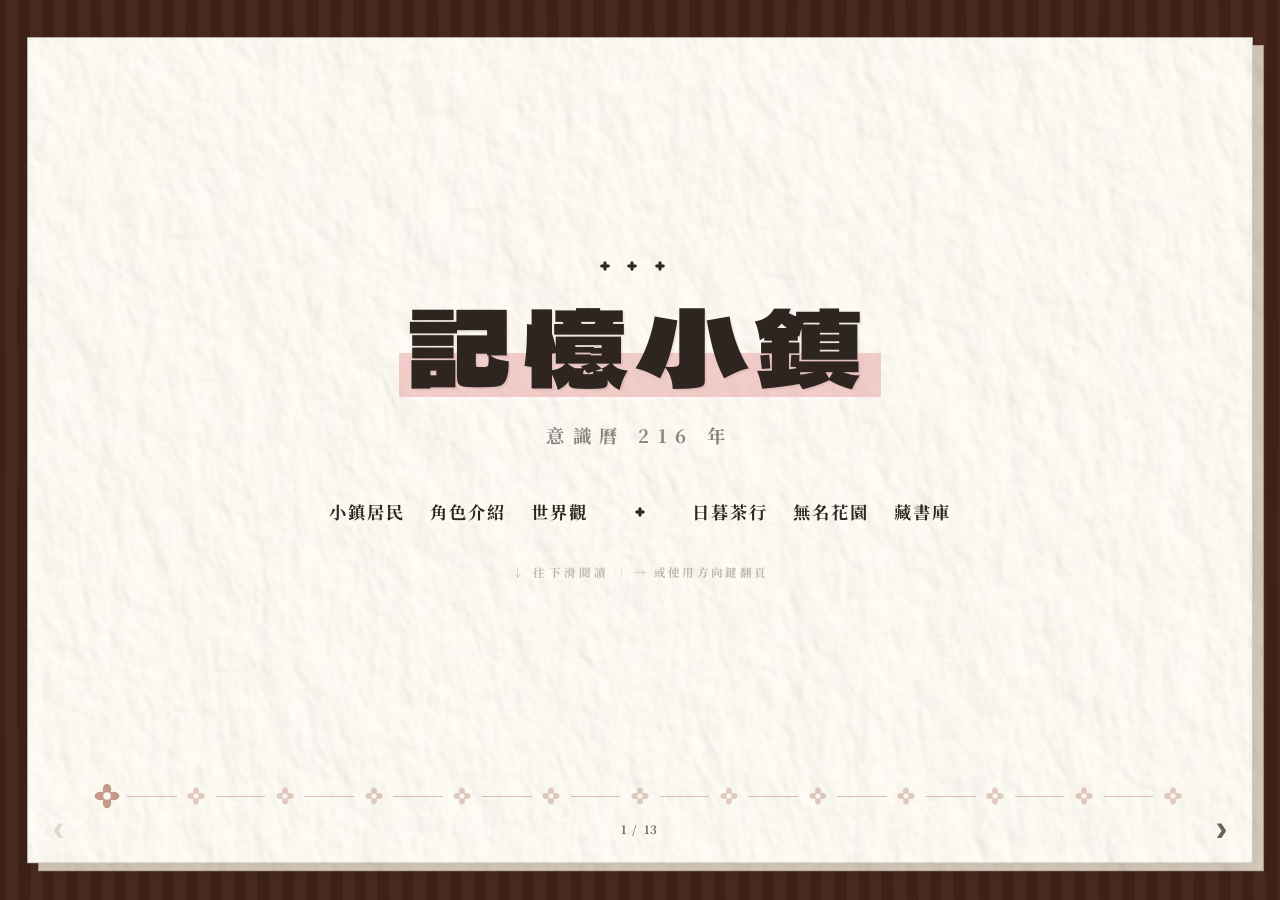
==== index.html @ 6fab0408 "Mumo" ====
<!DOCTYPE html>
<html lang="zh-Hant">
<head>
<meta charset="UTF-8">
<meta name="viewport" content="width=device-width, initial-scale=1.0">
<meta name="description" content="記憶小鎮 — 由記憶與意識創造的理想城鎮">
<title>記憶小鎮</title>
<link rel="stylesheet" href="css/deck.css">
</head>
<body>

<svg class="svg-filters" aria-hidden="true" width="0" height="0">
  <defs>
    <filter id="roughen-title" x="-10%" y="-10%" width="120%" height="120%" color-interpolation-filters="sRGB">
      <feTurbulence type="fractalNoise" baseFrequency="0.019" numOctaves="1" stitchTiles="stitch" result="noise">
        <animate attributeName="seed" values="0;8;3;14;6;11;2;16;5;9;1;13;0" dur="6.5s" repeatCount="indefinite" calcMode="discrete"/>
        <animate attributeName="baseFrequency" values="0.016;0.024;0.018;0.026;0.017;0.023;0.019;0.025;0.016" dur="6.5s" repeatCount="indefinite" calcMode="discrete"/>
      </feTurbulence>
      <feGaussianBlur in="noise" stdDeviation="1.1" result="softNoise"/>
      <feDisplacementMap in="SourceGraphic" in2="softNoise" scale="2.2" xChannelSelector="R" yChannelSelector="G">
        <animate attributeName="scale" values="1.4;3.2;1.8;2.9;1.5;3.4;1.7;3;1.6;3.3;1.45;2.8;1.4" dur="6.5s" repeatCount="indefinite" calcMode="discrete"/>
      </feDisplacementMap>
    </filter>
    <filter id="roughen-stripes" x="-8%" y="-8%" width="116%" height="116%" color-interpolation-filters="sRGB">
      <feTurbulence type="fractalNoise" baseFrequency="0.032 0.007" numOctaves="1" stitchTiles="stitch" result="noise"/>
      <feDisplacementMap in="SourceGraphic" in2="noise" scale="5" xChannelSelector="R" yChannelSelector="G"/>
    </filter>
  </defs>
</svg>

<div class="deck" id="deck">


  <!-- 0 首頁 -->
  <section class="slide slide-home slide-hero is-active" data-slide="0">
    <div class="home-scroll">
      <div class="home-hero">
        <div class="page-title-stack">
          <p class="deco-cross" aria-hidden="true">
            <span class="deco-flower"></span>
            <span class="deco-flower"></span>
            <span class="deco-flower"></span>
          </p>
          <h1 class="main-title"><span class="mark"><span class="mark-text">記憶小鎮</span></span></h1>
        </div>
        <p class="year-line">意識曆 216 年</p>
        <nav class="home-nav-wrap" aria-label="主選單">
          <ul class="home-nav home-nav--side">
            <li><button type="button" data-goto="1">小鎮居民</button></li>
            <li><button type="button" data-goto="2">角色介紹</button></li>
            <li><button type="button" data-goto="9">世界觀</button></li>
          </ul>
          <span class="home-nav-flower" id="btnHomeAuthor" role="button" tabindex="0" aria-label="作者資訊，往下滑動" aria-controls="homeAuthor" aria-expanded="false">
            <span class="home-nav-flower-glyph deco-flower" aria-hidden="true"></span>
          </span>
          <ul class="home-nav home-nav--side">
            <li><button type="button" data-goto="10">日暮茶行</button></li>
            <li><button type="button" data-goto="11">無名花園</button></li>
            <li><button type="button" data-goto="12">藏書庫</button></li>
          </ul>
        </nav>
        <p class="home-hint-row" aria-hidden="true">
          <span class="scroll-hint">↓ 往下滑閱讀</span><span class="home-hint-sep">｜</span><span class="home-hint">→ 或使用方向鍵翻頁</span>
        </p>
      </div>
      <div class="home-author-panel page-body-articles" id="homeAuthor">
        <section class="home-author-section" aria-labelledby="homeAuthorTitle">
          <h3 id="homeAuthorTitle"><span class="sub-mark"><span class="sub-mark-text">作者資訊</span></span></h3>
          <p class="home-author-placeholder">文案待補，之後會更新於此。</p>
        </section>
      </div>
    </div>
  </section>



  <!-- 1 居民 -->
  <section class="slide slide-page slide-hero" data-slide="1">
    <div class="page-scroll">
      <div class="page-hero page-head">
        <div class="page-title-stack">
          <p class="deco-cross" aria-hidden="true">
            <span class="deco-flower"></span>
            <span class="deco-flower"></span>
            <span class="deco-flower"></span>
          </p>
          <h2 class="page-title"><span class="mark"><span class="mark-text">小鎮居民</span></span></h2>
        </div>
        <p class="page-sub">小鎮的居民</p>
        <p class="scroll-hint" aria-hidden="true">↓ 往下滑閱讀</p>
      </div>
      <div class="page-body page-body-articles">
        <section>
          <h3><span class="sub-mark"><span class="sub-mark-text">居民的出生</span></span></h3>
          <p>小鎮的居民是由昕所創造，他們是昕的性格、情緒、才能、記憶與各種「可能性」延伸而出的生命。有些居民繼承了較多的快樂，因此性格開朗；有些居民則繼承了較多的焦慮與悲傷，因此更容易陷入情緒不穩定。</p>
        </section>
        <section>
          <h3><span class="sub-mark"><span class="sub-mark-text">獨立的生命</span></span></h3>
          <p>某些居民會特別擅長烹飪、園藝、哲學或創作，這些才能本質上也來自昕的一部分。然而，居民並不是昕的分身——在誕生之後，他們會逐漸成長、產生新的經歷與情感，最終成為真正獨立的人們。</p>
        </section>
        <section>
          <h3><span class="sub-mark"><span class="sub-mark-text">平均年齡</span></span></h3>
          <p>小鎮居民平均年齡 180～200 歲，去世的人們會到小鎮的公墓埋葬。他們並沒有特別舉行葬禮，但會定期回到墓園探望對方，並獻上無名花。</p>
        </section>
        <section>
          <h3><span class="sub-mark"><span class="sub-mark-text">居民的生活</span></span></h3>
          <p>小鎮人民每幾年會誕生五名，不論出生還是老年，都維持 20 歲的姿態。新人口會自然地融入小鎮，一出生就有自己的家與常識，因此小鎮並沒有學校，人們都是自發性地學習、做自己喜歡的事。</p>
        </section>
        <section>
          <h3><span class="sub-mark"><span class="sub-mark-text">醫療資源</span></span></h3>
          <p>小鎮唯一的醫療資源只有日暮茶行。情緒較不穩的居民，昕會安排他們住在市區，可以時常到茶行用餐；偏鄉居民雖情緒穩定，但仍有生病的可能，因此茶行員工也提供外送服務。</p>
        </section>
      </div>
    </div>
  </section>



  <!-- 3 昕 -->
  <section class="slide slide-page slide-hero slide-id-page" data-slide="2">
    <div class="page-scroll">
      <div class="page-hero page-head">
        <div class="page-title-stack">
          <p class="deco-cross" aria-hidden="true">
            <span class="deco-flower"></span>
            <span class="deco-flower"></span>
            <span class="deco-flower"></span>
          </p>
          <h2 class="page-title"><span class="mark"><span class="mark-text">昕</span></span></h2>
        </div>
        <p class="page-sub">鎮民身分證</p>
        <p class="scroll-hint" aria-hidden="true">↓ 往下滑閱讀</p>
      </div>
      <div class="page-body page-body-id">
        <section class="id-card-wrap id-card-page">
          <div class="id-card">
            <img class="id-card-tile-deco" src="assets/flower-tile.png" alt="" aria-hidden="true" width="4090" height="2297" decoding="async">
            <div class="id-card-sheet">
              <div class="id-card-visual">
                <img src="assets/xin-portrait.png?v=1" alt="昕" class="id-card-portrait" decoding="async">
              </div>
              <div class="id-card-divider" aria-hidden="true"></div>
              <div class="id-card-main id-card-main--has-chibi">
                <figure class="id-card-chibi" aria-hidden="true">
                  <img class="id-card-chibi-img" src="assets/xin-chibi.png?v=1" alt="" width="800" height="800" decoding="async">
                </figure>
                <div class="id-card-copy">
                <h2 class="page-title id-card-title">
                  <span class="id-card-title-gutter" aria-hidden="true">
                    <span class="id-card-title-flower"></span>
                  </span>
                  <span class="id-card-title-text">
                    <span class="mark"><span class="mark-text">鎮民身分證</span></span>
                    <span class="id-card-title-flower" aria-hidden="true"></span>
                  </span>
                </h2>
                <div class="id-card-text-block">
                <p class="id-card-midtitle">姓名：<span class="sub-mark"><span class="sub-mark-text">昕</span></span></p>
                <div class="id-card-details">
                  <p class="id-card-field"><span class="id-card-field-line"><span class="sub-mark"><span class="sub-mark-text">元素</span></span>：溴 Br<sub>2</sub></span></p>
                  <p class="id-card-field"><span class="id-card-field-line"><span class="sub-mark"><span class="sub-mark-text">生日</span></span>：9 / 18</span></p>
                  <p class="id-card-field"><span class="id-card-field-line"><span class="sub-mark"><span class="sub-mark-text">體重</span></span>：160 amu</span></p>
                  <div class="id-card-detail id-card-detail--intro">
                    <p class="id-card-field id-card-field--solo"><span class="id-card-field-line"><span class="sub-mark"><span class="sub-mark-text">簡介</span></span>：</span></p>
                    <p class="id-card-field-body">記憶小鎮與所有人的創造者，擁有創造一切事物的能力，然而這項能力只有曚與暮知曉，昕也將這項能力嚴格隱瞞，目前在日暮茶行擔任老闆兼店長。</p>
                  </div>
                </div>
                </div>
                </div>
              </div>
            </div>
          </div>
        </section>
        <div class="page-body-articles">
          <section>
            <h3><span class="sub-mark"><span class="sub-mark-text">習慣</span></span></h3>
            <p>對鮮奶茶有異常執著，時常因畫圖、整理病歷而晚睡，作息不太規律，因此昕時常是茶行三人中，最晚到的人（常中午才到）。睡眠時間非常的長，約 8 至 12 小時，是很愛睡覺的人，尤其最喜歡在冬天睡覺。</p>
          </section>
          <section>
            <h3><span class="sub-mark"><span class="sub-mark-text">性格</span></span></h3>
            <p>本身的個性是安靜內向，不是特別愛出風頭的類型，由於性格反骨，與其被管，更喜歡當暗地管理的人。長久的生命經驗與自身的創造能力，使他對意識空間的真實感有些抽離，會不自主地用上對下的語氣與方式對待他人，昕也正在改善這點。昕不太喜歡與人互動，即便長年的歲月讓他逐漸變得擅長談吐，但對他來說依然是吃力的。昕時常面帶微笑，看起來和善，但與慢熟的昕建立關係不是簡單的事情，即便他人認為已經和昕很熟了，但昕可能不這麼認為。</p>
          </section>
          <section>
            <h3><span class="sub-mark"><span class="sub-mark-text">昕視角的角色關係</span></span></h3>
            <p>與曚和暮的是家人，與鈴、理、朶、霏是朋友，偏向老闆與員工的關係。</p>
          </section>
          <section>
            <h3><span class="sub-mark"><span class="sub-mark-text">能力</span></span></h3>
            <p>是意識空間的主人，而擁有創造所有事物的能力。除此之外，昕也對繪畫創作特別有興趣，成為了他設計意識空間重要的契機。由於日暮茶行的開張，昕與曚在開張前 5 年，就預先規劃拿體術作為侵蝕者的自我防衛，並加入員工訓練範疇，因此昕也擅長自我防衛等技術。</p>
            <p>作為溴原子，角色在受傷時是不會流血的，取而代之的是惡臭的液態溴。昕的溴會在空氣中快速蒸發，並發出暗紅的蒸氣與惡臭味；若液態溴或是氣態溴沾到物品或人的話，會出現極強的腐蝕性，因此除了鑽石，其他人都不可接觸受傷的昕。如此設計是為了禁止昕虛弱時被無關者靠近，以免他人得知昕的其他能力。安眠糖果的製作方式，也跟溴有些關聯；除了安眠外，昕有穩定火焰，甚至可以直接徒手熄火的被動能力，在沒有外傷的情況下，昕不會發出惡臭。</p>
          </section>
          <section>
            <h3><span class="sub-mark"><span class="sub-mark-text">介紹</span></span>：</h3>
            <p>昕是意識空間的第一位居民，同時也是整個意識空間的主人，他擁有自由創造事物的能力，無論是建築、食物、植物，甚至是生命，都能依照自己的想法誕生於這個世界之中。</p>
            <p>由於意識空間的時間流逝速度與現實世界不同，昕很快便意識到，自己的生命或許會接近永恆，漫長的歲月與造物主的身分，讓他開始擔心，自己總有一天會失去作為人原本的情感與道德觀，因此，昕創造了與自己擁有完全相同外貌與個性的複製體「曚」。曚的存在，最初的目的，是為了讓昕能夠在漫長的生命中，依然保有人性與自我，兩人擁有極高的默契與相似的性格，但因為經歷與選擇不同，也逐漸發展成不同的人，對昕而言，曚是世界上最理解自己的人。</p>
            <p>之後，昕在意識空間年份：02年，創造了第三位居民「暮」。</p>
            <p>暮與昕不同，他並不擁有直接創造事物的能力，但卻擁有極其驚人的創造力、思考能力與學習速度，暮透過世界原有的素材與現實知識，自行研究出大量技術與作品，包含繪畫、雕塑、建築設計、植物學、機械結構等等，甚至在許多領域超越了身為造物主的昕，昕也才在這時發現自己有這樣的面向，並很崇拜暮這個家人。</p>
            <p>三人曾經一同居住在尚未建立城鎮的草原之中，度過了相當漫長的歲月，然而，隨著時間不斷流逝，暮開始對近乎永恆的生命產生痛苦，對暮而言，夢想與目標之所以珍貴，是因為人生有限，但在意識空間裡，幾乎所有事情都能被完成，甚至有無限的時間能夠繼續前進，當一切都能實現後，留下的卻只有更加龐大的空虛。</p>
            <p>意識空間年份：180年，暮向昕提出了自己的最後一個目標，希望昕能夠親手結束自己的生命。</p>
            <p>昕無法理解暮的想法，他認為意識空間已經是最接近理想的烏托邦，既然沒有疾病、沒有飢餓、沒有憂慮，甚至可以一直做喜歡的事，暮又為何想離開這個世界，暮突然從昕理想的模樣，變成昕意想不到且最不想成為的模樣。兩人因此爆發了極為嚴重的爭執，昕甚至差點使用能力竄改對方，但最終，昕仍然選擇尊重暮的意願，親手結束了暮漫長的生命。</p>
            <p>暮死後，昕開始變得比過去更加低調，也不再輕易提及關於意識空間核心的事情，直到多年後，昕在整理暮遺物時，意外發現了大量未完成的城鎮藍圖與設計稿，那些原先只是暮隨手留下的塗鴉與構想，卻逐漸讓昕產生了新的念頭。</p>
            <p>因暮的事件，成為了昕想了解真正的自己的契機，他反思著自己的「理想」的樣子與「真實」的樣子，究竟是什麼？以及他究竟還有多少自己無法接受的一面，他想了解想去嘗試接納，於是昕開始按照暮的設計，於其他區域建立新的聚落與街道，並將三人曾經生活過的草原保留下來，設立為如今的「無名花園」。</p>
            <p>之後，記憶小鎮正式誕生，居民是由昕的性格、情緒、才能、記憶與各種「可能性」延伸而出的生命，創造目的，是昕為了了解自己所不知道的面向，為了能夠觀察居民、接觸他人，同時避免再次發生像暮一樣的事件，昕選擇隱藏自己作為造物主的身分，並對外宣稱自己僅是小鎮的創建參與者之一，而真正的設計者則是已經離世的暮，後來，昕在小鎮中央建立了「日暮茶行」表面上，它是一間提供茶飲與甜點的復古茶行，實際上，則是用來照顧情緒不穩定居民的診所與療養空間，對昕而言，茶行存在的意義，並不是消除情緒，而是讓人們能夠安全地與自己的情緒共處，並了解自我。</p>
          </section>
        </div>
      </div>
    </div>
  </section>



  <!-- 4 曚（版型同昕） -->
  <section class="slide slide-page slide-hero slide-id-page" data-slide="3">
    <div class="page-scroll">
      <div class="page-hero page-head">
        <div class="page-title-stack">
          <p class="deco-cross" aria-hidden="true">
            <span class="deco-flower"></span>
            <span class="deco-flower"></span>
            <span class="deco-flower"></span>
          </p>
          <h2 class="page-title"><span class="mark"><span class="mark-text">曚</span></span></h2>
        </div>
        <p class="page-sub">鎮民身分證</p>
        <p class="scroll-hint" aria-hidden="true">↓ 往下滑閱讀</p>
      </div>
      <div class="page-body page-body-id">
        <section class="id-card-wrap id-card-page">
          <div class="id-card">
            <img class="id-card-tile-deco" src="assets/flower-tile.png" alt="" aria-hidden="true" width="4090" height="2297" decoding="async">
            <div class="id-card-sheet">
              <div class="id-card-visual">
                <img src="assets/mang-portrait.png?v=1" alt="曚" class="id-card-portrait" decoding="async">
              </div>
              <div class="id-card-divider" aria-hidden="true"></div>
              <div class="id-card-main id-card-main--has-chibi">
                <figure class="id-card-chibi" aria-hidden="true">
                  <img class="id-card-chibi-img" src="assets/mang-chibi.png?v=1" alt="" width="800" height="800" decoding="async">
                </figure>
                <div class="id-card-copy">
                  <h2 class="page-title id-card-title">
                    <span class="id-card-title-gutter" aria-hidden="true">
                      <span class="id-card-title-flower"></span>
                    </span>
                    <span class="id-card-title-text">
                      <span class="mark"><span class="mark-text">鎮民身分證</span></span>
                      <span class="id-card-title-flower" aria-hidden="true"></span>
                    </span>
                  </h2>
                  <div class="id-card-text-block">
                    <p class="id-card-midtitle">姓名：<span class="sub-mark"><span class="sub-mark-text">曚</span></span></p>
                    <div class="id-card-details">
                      <p class="id-card-field"><span class="id-card-field-line"><span class="sub-mark"><span class="sub-mark-text">年齡</span></span>：216 歲</span></p>
                      <p class="id-card-field"><span class="id-card-field-line"><span class="sub-mark"><span class="sub-mark-text">元素</span></span>：碳 C（鑽石結構）</span></p>
                      <p class="id-card-field"><span class="id-card-field-line"><span class="sub-mark"><span class="sub-mark-text">體重</span></span>：12 amu</span></p>
                      <p class="id-card-field"><span class="id-card-field-line"><span class="sub-mark"><span class="sub-mark-text">職業</span></span>：日暮茶行茶師、畫家</span></p>
                      <div class="id-card-detail id-card-detail--intro">
                        <p class="id-card-field id-card-field--solo"><span class="id-card-field-line"><span class="sub-mark"><span class="sub-mark-text">簡介</span></span>：</span></p>
                        <p class="id-card-field-body">日暮茶行的副店長，曚是昕的複製體，兩人的個性與長相一模一樣，但互相經歷的事不同，是昕想維持「自我」而創造的人，與昕關係很好。</p>
                      </div>
                    </div>
                  </div>
                </div>
              </div>
            </div>
          </div>
        </section>
        <div class="page-body-articles">
          <section>
            <h3><span class="sub-mark"><span class="sub-mark-text">習慣</span></span></h3>
            <p>對鮮奶茶也有異常執著，日常喜好是畫圖，有兼職畫家的職業，作息不太規律，但因工作要求，還是會準時上班，睡眠時間跟昕一樣非常的長，約 8 至 12 小時，是很愛睡覺的人，尤其最喜歡在冬天睡覺。</p>
          </section>
          <section>
            <h3><span class="sub-mark"><span class="sub-mark-text">性格</span></span></h3>
            <p>本身的個性是安靜內向，不是特別愛出風頭的類型，喜歡當管理層的人，曚不太喜歡與人互動，即便長年的歲月讓他逐漸變得擅長談吐，但對他來說依然是吃力的，但曚喜歡與朋友相處，時常與鈴跟朶待在一起，在這個時候曚總是特別放開，與昕待在一起反而不那麼放得開。</p>
            <p>曚非常不太喜歡碰到油脂類，因此大多料理或是甜點都由鈴或是昕製作。</p>
          </section>
          <section>
            <h3><span class="sub-mark"><span class="sub-mark-text">曚視角的角色關係</span></span></h3>
            <p>與昕和暮是家人，與鈴、朶是超級好朋友，對霏帶有好奇但不太熟，不太熟理但知道昕與理有聯繫。</p>
          </section>
          <section>
            <h3><span class="sub-mark"><span class="sub-mark-text">能力</span></span></h3>
            <p>是茶行的茶師，專門使用茶行的茶葉，搭配一些藥草進行製藥，通常茶行的茶都是由曚親手泡的，昕每天也會請曚泡一杯鮮奶茶，在小鎮是小有知名的小畫家，時不時會替他人繪製圖畫。</p>
            <p>曚與昕在開張前 5 年，就預先規劃拿體術作為侵蝕者的自我防衛，並加入員工訓練範疇，因此曚也擅長自我防衛等技術，並且也是主要教導鈴體術的人。</p>
            <p>作為鑽石，角色在受傷時是不會流血的，取而代之的是尖銳的鑽石碎片，曚在受傷時，傷口會因不規則的切面，而變得極其尖銳，同時意外可用於自保。</p>
            <p>曚的聽力異常的好，特別容易聽到細微的聲音，且他的手時常是冰冷的，因鑽石強力的導熱能力，使他能夠自由的傳遞熱能，這在泡茶時特別方便。</p>
          </section>
          <section>
            <h3><span class="sub-mark"><span class="sub-mark-text">介紹</span></span></h3>
            <p>曚是意識空間的第二位居民，同時也是昕為了維持自身人性而創造出的複製體。他擁有與昕完全相同的外貌與基礎性格，但因為所經歷的事情不完全相同，而逐漸發展出獨立於昕之外的自我。</p>
            <p>曚與昕兩人之間擁有極高的默契與理解力，許多時候甚至不需要言語就能理解彼此的想法，在意識空間早期，與昕一同居住在尚未建立城鎮的大草原之中，與第三位居民「暮」共同生活了相當長的一段時間。</p>
            <p>在與暮的相處中，曚見證了暮驚人的創造力與思維能力，在昕與暮的爭執事件中，曚一直處於卡在中間的中立派，他明白暮的想法，但又理解昕不想失去暮的痛苦，深怕爭執的曚，在兩人爭吵時只敢在自己的房間待著，他不敢說話，也不知道這種時候該說甚麼話。</p>
            <p>意識空間年份：180 年，暮死亡後，曚同樣身處於那場長時間的對立與壓抑之中，同時他一瞬間失去了一起生活 180 年的親人，曚與昕都非常難過，曚也在後悔著，如果當時自己不那麼逃避的話，也許當時多說點甚麼的話，結局會不會不一樣，就算暮一樣會逝世，但也許會有更完美的結局也說不定？如果當時和昕多聊聊，不那麼恐懼的話，也許昕就不那麼難過了也說不定？如果暮當時跟他見最後一面時，曚說出真心話自己就不那麼後悔了也說不定？曚後悔著，同時他對暮與自己感到失望，他同樣難以接受自己的懦弱，他無法理解，也不知道這種膽怯從何而來，這件事情讓曚卡了很久，而爆發了後續的後悔事件（因為曚沒有像昕一樣完整的走過一遍心路歷程，所以曚會比昕更無法接受自己的不完美與居民的不完美）</p>
            <p>暮離開之後，曚與昕一同離開草原，並見證昕開始整理暮遺留下來的設計與藍圖，隨著時間推進，曚參與了記憶小鎮的初期建設。在記憶小鎮正式成立後，曚成為日暮茶行的主要茶師，同時負責部分居民的情緒照護與基礎治療，他擅長使用茶葉與藥草調配出不同效果的飲品，使居民的情緒得以穩定，但並不會直接消除情緒本身。</p>
            <p>曚同時也兼任畫家，會在空閒時間進行創作與繪畫，僅此是因為這是他的興趣，且讓他開心，他的作品風格偏向可愛又柔軟，如同他自身給人的印象一般。</p>
            <p>隨著時間推移，曚逐漸成為記憶小鎮中最穩定的日常存在之一，持續理解世界、理解他人，也理解自己，在這段間，曚認識了鈴與朶，三人的感情非常的好，時常一起出門、做料理，也常常一起通電話。</p>
          </section>
        </div>
      </div>
    </div>
  </section>



  <!-- 5 暮（版型同昕） -->
  <section class="slide slide-page slide-hero slide-id-page" data-slide="4">
    <div class="page-scroll">
      <div class="page-hero page-head">
        <div class="page-title-stack">
          <p class="deco-cross" aria-hidden="true">
            <span class="deco-flower"></span>
            <span class="deco-flower"></span>
            <span class="deco-flower"></span>
          </p>
          <h2 class="page-title"><span class="mark"><span class="mark-text">暮</span></span></h2>
        </div>
        <p class="page-sub">已故</p>
        <p class="scroll-hint" aria-hidden="true">↓ 往下滑閱讀</p>
      </div>
      <div class="page-body page-body-id">
        <section class="id-card-wrap id-card-page">
          <div class="id-card">
            <img class="id-card-tile-deco" src="assets/flower-tile.png" alt="" aria-hidden="true" width="4090" height="2297" decoding="async">
            <div class="id-card-sheet id-card-sheet--deceased">
              <div class="id-card-visual">
                <img src="assets/mu-portrait.png?v=1" alt="暮" class="id-card-portrait" decoding="async">
              </div>
              <div class="id-card-divider" aria-hidden="true"></div>
              <div class="id-card-main id-card-main--has-chibi">
                <figure class="id-card-chibi" aria-hidden="true">
                  <img class="id-card-chibi-img" src="assets/mu-chibi.png?v=1" alt="" width="800" height="800" decoding="async">
                </figure>
                <div class="id-card-copy">
                  <h2 class="page-title id-card-title">
                    <span class="id-card-title-gutter" aria-hidden="true">
                      <span class="id-card-title-flower"></span>
                    </span>
                    <span class="id-card-title-text">
                      <span class="mark"><span class="mark-text">鎮民身分證</span></span>
                      <span class="id-card-title-flower" aria-hidden="true"></span>
                    </span>
                  </h2>
                  <div class="id-card-text-block">
                    <p class="id-card-midtitle">姓名：<span class="sub-mark"><span class="sub-mark-text">暮</span></span></p>
                    <div class="id-card-details">
                      <p class="id-card-field"><span class="id-card-field-line"><span class="sub-mark"><span class="sub-mark-text">年齡</span></span>：180 歲（已故）</span></p>
                      <p class="id-card-field"><span class="id-card-field-line"><span class="sub-mark"><span class="sub-mark-text">元素</span></span>：氧化釹 Nd<sub>2</sub>O<sub>3</sub></span></p>
                      <p class="id-card-field"><span class="id-card-field-line"><span class="sub-mark"><span class="sub-mark-text">體重</span></span>：336 amu</span></p>
                      <p class="id-card-field"><span class="id-card-field-line"><span class="sub-mark"><span class="sub-mark-text">職業</span></span>：無</span></p>
                      <div class="id-card-detail id-card-detail--intro">
                        <p class="id-card-field id-card-field--solo"><span class="id-card-field-line"><span class="sub-mark"><span class="sub-mark-text">簡介</span></span>：</span></p>
                        <p class="id-card-field-body">與昕和曚關係很好，是一名比昕更有創造力的天才，即便沒有如同昕，有創造一切事物的超能力，但擁有手作與天才般的計算能力，是小鎮的主要發想人。</p>
                      </div>
                    </div>
                  </div>
                </div>
              </div>
            </div>
          </div>
        </section>
        <div class="page-body-articles">
          <section>
            <h3><span class="sub-mark"><span class="sub-mark-text">習慣</span></span></h3>
            <p>十分的宅，喜歡待在花園或房間畫圖，興趣非常多，學習能力很強，時常設計與創作各種新東西，如建築設計、藝術（雕塑、油畫）、化學，且數學計算能力非常好，同時對花草植物有異常的執著，很喜歡一種昕隨意創造給他的花，是一朵沒有名字的四瓣花，並自己取名為「無名花」，暮特別喜歡做一些實驗研究，在建築上、化學或是植物學上，都撰寫了不少研究結果，時不時也會拿曚或是昕的頭髮，或是身上的組織做實驗，奇妙的是他不太擅長料理。</p>
          </section>
          <section>
            <h3><span class="sub-mark"><span class="sub-mark-text">性格</span></span></h3>
            <p>個性算是外向，說話有些毒蛇直接，又愛開玩笑捉弄昕與曚，絕對不碰自己不喜歡的事物，時常沉浸在自己的世界中，與人相處時特別吵鬧。暮對於未來很有明確的規劃，且會迅速的達成自己想做的事情，雖然在時間管理上比昕還要散漫。</p>
          </section>
          <section>
            <h3><span class="sub-mark"><span class="sub-mark-text">暮視角的角色關係</span></span></h3>
            <p>與昕和曚是家人。</p>
          </section>
          <section>
            <h3><span class="sub-mark"><span class="sub-mark-text">能力</span></span></h3>
            <p>暮的實作與手作能力，完全不輸昕的創造能力，其中花園的溫室兼實驗室正是暮親手建造的（雖然有強迫昕跟曚配合他一起蓋），在三人生活的小屋外，暮還有蓋一個小屋，是用於他做畫與雕塑的地方，暮不太喜歡整理房間，在他的空間裡總是亂中有序的擺一堆東西，而且事情都做一半又跑去做另一件事。</p>
            <p>作為氧化釹，角色在受傷時是不會流血的，取而代之的是散落一地的氧化釹粉末，暮除了天生腦子很好，還很有設計天賦外，他也對空氣中的溼度與空氣品質十分敏感，且可從身上吸收的二氧化碳分布到實驗物體上面，十分方便他做化學與植物學的相關研究。</p>
          </section>
          <section>
            <h3><span class="sub-mark"><span class="sub-mark-text">介紹</span></span></h3>
            <p>暮是意識空間的第三位居民，由昕在意識空間年份：02 年所創造。與曚不同，暮並非昕的複製體，也不具備直接創造世界的能力，而是以自身極高的學習能力、創造力與實作能力，在既有的世界素材中發展出屬於自己的知識體系與創作方式。</p>
            <p>在早期的草原時期，暮與昕、曚共同生活於尚未建立城鎮的區域，這段時間中，暮展現出驚人的天賦與行動力，他能夠快速將想法轉化為實體成果，無論是建築、雕塑、繪畫、植物培育或是化學研究，都能以極高效率完成。相較於昕的「創造一切」，暮更偏向於「理解並改造既有的一切」。</p>
            <p>暮對植物，尤其是昕隨手創造出的四瓣無名花，產生了異常強烈的興趣。他不僅持續觀察與記錄其生長狀態，甚至將其視為研究核心之一，並將該花正式命名為「無名花」。在暮的概念中，無名花並非普通植物，而是一種具有象徵意義的存在。</p>
            <p>隨著時間推移，暮的能力與知識不斷累積，他開始建立屬於自己的空間，包括溫室、實驗室以及獨立的創作小屋。在這些空間中，暮進行大量研究與創作，涵蓋建築設計、化學實驗、植物學觀察與藝術創作等領域，其成果甚至在某些方面超越了昕的預期。</p>
            <p>然而，暮的性格與另外兩人截然不同，他外向、直接，帶有明顯的戲謔與玩笑傾向，說話風格尖銳且不留情面，常以捉弄昕與曚為樂，同時，他對自己不感興趣的事物極為排斥，行動與選擇高度依賴自身興趣驅動，因此生活節奏常呈現高度跳躍性與不穩定性。</p>
            <p>儘管如此，暮在行動上極具效率與決斷力，能迅速完成目標規劃與實踐。他對未來有明確想像，作為天才的他，可以在短時間內完成許多自己想做的事情，甚至在許多領域不斷突破自身極限。然而，這種「不斷完成」的狀態，也逐漸在他心中累積出對「無限」的疲乏。</p>
            <p>隨著時間推移，暮開始對永恆的生命產生質疑。對他而言，目標之所以有意義，是因為存在終點；但在意識空間中，幾乎所有事情都可以被完成，而時間又近乎無限，這使得每一次達成目標之後，留下的不是滿足，而是更深的空白與疲憊。這份無止盡的空虛逐漸轉化為痛苦，使暮開始認為，生命應該存在一個「結束」，而死亡正是他所尋找的最後一個目標。</p>
            <p>於是，他向昕提出，希望由昕親手結束自己的生命，昕無法理解這個請求。他認為既然這個世界已經沒有飢餓、疾病與真正的苦難，那麼「離開」本身便失去了意義。兩人因此爆發激烈爭執，從理念一路延伸到存在本身的否定與理解差異，這場僵持持續了近一年之久。</p>
            <p>在這段期間，三人的關係逐漸變得沉重而緊繃。暮的狀態也因長期情緒壓力而出現變化，他的髮色逐漸偏向帶有冷色調的藍色，如同環境濕度改變時留下的痕跡一般，象徵他逐漸失衡的內在狀態。</p>
            <p>最終，昕在漫長的掙扎後選擇妥協，理解並尊重暮的意願，與他達成共識，親手結束了暮的生命，在最後的時光中，三人度過了相對平靜的一段對話時間，沒有爭執，只有整理與告別，暮也在離開前前往見了曚最後一面，並以平常的語氣與他交談，最終，暮是在帶著笑意的狀態下離開這個世界的。</p>
          </section>
        </div>
      </div>
    </div>
  </section>



  <!-- 6 鈴（版型同昕） -->
  <section class="slide slide-page slide-hero slide-id-page" data-slide="5">
    <div class="page-scroll">
      <div class="page-hero page-head">
        <div class="page-title-stack">
          <p class="deco-cross" aria-hidden="true">
            <span class="deco-flower"></span>
            <span class="deco-flower"></span>
            <span class="deco-flower"></span>
          </p>
          <h2 class="page-title"><span class="mark"><span class="mark-text">鈴</span></span></h2>
        </div>
        <p class="page-sub">鎮民身分證</p>
        <p class="scroll-hint" aria-hidden="true">↓ 往下滑閱讀</p>
      </div>
      <div class="page-body page-body-id">
        <section class="id-card-wrap id-card-page">
          <div class="id-card">
            <img class="id-card-tile-deco" src="assets/flower-tile.png" alt="" aria-hidden="true" width="4090" height="2297" decoding="async">
            <div class="id-card-sheet">
              <div class="id-card-visual">
                <img src="assets/ling-portrait.png?v=1" alt="鈴" class="id-card-portrait" decoding="async">
              </div>
              <div class="id-card-divider" aria-hidden="true"></div>
              <div class="id-card-main id-card-main--has-chibi">
                <figure class="id-card-chibi" aria-hidden="true">
                  <img class="id-card-chibi-img" src="assets/ling-chibi.png?v=1" alt="" width="800" height="800" decoding="async">
                </figure>
                <div class="id-card-copy">
                  <h2 class="page-title id-card-title">
                    <span class="id-card-title-gutter" aria-hidden="true">
                      <span class="id-card-title-flower"></span>
                    </span>
                    <span class="id-card-title-text">
                      <span class="mark"><span class="mark-text">鎮民身分證</span></span>
                      <span class="id-card-title-flower" aria-hidden="true"></span>
                    </span>
                  </h2>
                  <div class="id-card-text-block">
                    <p class="id-card-midtitle">姓名：<span class="sub-mark"><span class="sub-mark-text">鈴</span></span></p>
                    <div class="id-card-details">
                      <p class="id-card-field"><span class="id-card-field-line"><span class="sub-mark"><span class="sub-mark-text">年齡</span></span>：24 歲</span></p>
                      <p class="id-card-field"><span class="id-card-field-line"><span class="sub-mark"><span class="sub-mark-text">元素</span></span>：金 Au</span></p>
                      <p class="id-card-field"><span class="id-card-field-line"><span class="sub-mark"><span class="sub-mark-text">體重</span></span>：197 amu</span></p>
                      <p class="id-card-field"><span class="id-card-field-line"><span class="sub-mark"><span class="sub-mark-text">職業</span></span>：日暮茶行甜點師（藥師）</span></p>
                      <div class="id-card-detail id-card-detail--intro">
                        <p class="id-card-field id-card-field--solo"><span class="id-card-field-line"><span class="sub-mark"><span class="sub-mark-text">簡介</span></span>：</span></p>
                        <p class="id-card-field-body">日暮茶行的員工，跟曚和朶是超級好朋友，超喜歡研發新甜點與茶品，尤其喜歡吃檸檬蛋糕，常常與曚和朶出去採買食材，有點戀愛腦但一直沒交伴侶。</p>
                      </div>
                    </div>
                  </div>
                </div>
              </div>
            </div>
          </div>
        </section>
        <div class="page-body-articles">
          <section>
            <h3><span class="sub-mark"><span class="sub-mark-text">習慣</span></span></h3>
            <p>超級喜歡製作甜點，與研發新品，是日暮茶行的首席甜點師兼藥師，時常製作新的口味給其他成員試吃，而自己最喜歡檸檬蛋糕，但偶爾會有出包的時候。鈴很愛出去玩，通常有局 99% 是鈴約的。平時喜歡出去運動打球，雖然會打籃球，但最喜歡的還是羽球。</p>
          </section>
          <section>
            <h3><span class="sub-mark"><span class="sub-mark-text">性格</span></span></h3>
            <p>個性外向，善解人意，特別愛與人聊天與認識他人，通常都是鈴帶著曚一起與客人聊天，在聊天時常常是鈴在滔滔不絕，曚負責聆聽與情緒價值。</p>
            <p>鈴的個性認真，比昕跟曚有時間觀念多了，通常是第一個到茶行的人。雖是如此但鈴有些少根筋，時常忘東忘西。</p>
          </section>
          <section>
            <h3><span class="sub-mark"><span class="sub-mark-text">鈴視角的角色關係</span></span></h3>
            <p>與昕是好朋友，和曚跟朶是超級好朋友，與霏跟理是朋友。</p>
          </section>
          <section>
            <h3><span class="sub-mark"><span class="sub-mark-text">能力</span></span></h3>
            <p>除了烘焙能力與研發新品的能力外，鈴特別擅長瞄準，他喜歡玩夜市的射氣球，且很擅長投籃運動，因鈴的喜好緣故，在茶行裡鈴擁有一把專屬的橡膠槍，用於侵蝕者出現時緊急防身，鈴雖然擅長運動，但不太擅長近戰，因此大多時候他都負責遠程射擊。</p>
            <p>鈴很擅長製作藥物，藥草的整理與採買都是由鈴一手包辦，同時每當有患者出現時，鈴都能精準地分配甜點給他們。</p>
            <p>身為黃金，鈴因強力的延展性，使他不太容易受外傷，鈴的體溫比其他人都還要高，且在冬天時特別不怕熱，因此他的手，成為了所有人的取暖的工具。</p>
          </section>
          <section>
            <h3><span class="sub-mark"><span class="sub-mark-text">介紹</span></span></h3>
            <p>鈴是由昕在意識空間年份：194 年時所創造。在十歲時因自身興趣，時常進出日暮茶行，曚也是在那時注意到鈴的存在，兩人相識後一見如故，鈴也在過程中找到自己的興趣，並與曚一起詢問昕是否能加入茶行，昕答應了請求，但讓曚自己幫鈴員工訓練，以及製作茶與藥草。</p>
            <p>日暮茶行剛成立時是沒有甜點的，只有提供特有的藥草茶，直到鈴的加入，才加入甜點的選項，除了鈴的創意，鈴帶來的活力與熱情，為這間茶行添加了許多色彩。</p>
          </section>
        </div>
      </div>
    </div>
  </section>



  <!-- 7 朶（版型同昕） -->
  <section class="slide slide-page slide-hero slide-id-page" data-slide="6">
    <div class="page-scroll">
      <div class="page-hero page-head">
        <div class="page-title-stack">
          <p class="deco-cross" aria-hidden="true">
            <span class="deco-flower"></span>
            <span class="deco-flower"></span>
            <span class="deco-flower"></span>
          </p>
          <h2 class="page-title"><span class="mark"><span class="mark-text">朶</span></span></h2>
        </div>
        <p class="page-sub">鎮民身分證</p>
        <p class="scroll-hint" aria-hidden="true">↓ 往下滑閱讀</p>
      </div>
      <div class="page-body page-body-id">
        <section class="id-card-wrap id-card-page">
          <div class="id-card">
            <img class="id-card-tile-deco" src="assets/flower-tile.png" alt="" aria-hidden="true" width="4090" height="2297" decoding="async">
            <div class="id-card-sheet">
              <div class="id-card-visual">
                <img src="assets/duo-portrait.png?v=1" alt="朶" class="id-card-portrait" decoding="async">
              </div>
              <div class="id-card-divider" aria-hidden="true"></div>
              <div class="id-card-main">
                <div class="id-card-copy">
                  <h2 class="page-title id-card-title">
                    <span class="id-card-title-gutter" aria-hidden="true">
                      <span class="id-card-title-flower"></span>
                    </span>
                    <span class="id-card-title-text">
                      <span class="mark"><span class="mark-text">鎮民身分證</span></span>
                      <span class="id-card-title-flower" aria-hidden="true"></span>
                    </span>
                  </h2>
                  <div class="id-card-text-block">
                    <p class="id-card-midtitle">姓名：<span class="sub-mark"><span class="sub-mark-text">朶</span></span></p>
                    <div class="id-card-details">
                      <p class="id-card-field"><span class="id-card-field-line"><span class="sub-mark"><span class="sub-mark-text">元素</span></span>：綠簾石</span></p>
                      <p class="id-card-field"><span class="id-card-field-line"><span class="sub-mark"><span class="sub-mark-text">生日</span></span>：待補</span></p>
                      <p class="id-card-field"><span class="id-card-field-line"><span class="sub-mark"><span class="sub-mark-text">體重</span></span>：483 amu</span></p>
                      <div class="id-card-detail id-card-detail--intro">
                        <p class="id-card-field id-card-field--solo"><span class="id-card-field-line"><span class="sub-mark"><span class="sub-mark-text">簡介</span></span>：</span></p>
                        <p class="id-card-field-body">無名花園管理員與植物學家，代理保管暮曾照顧的花園。</p>
                      </div>
                    </div>
                  </div>
                </div>
              </div>
            </div>
          </div>
        </section>
        <div class="page-body-articles">
          <section>
            <h3><span class="sub-mark"><span class="sub-mark-text">習慣</span></span></h3>
            <p>熱愛植物，住在花園森林深處；約凌晨四點醒，睡 4～6 小時；喜歡在霏睡覺的地方澆花。</p>
          </section>
          <section>
            <h3><span class="sub-mark"><span class="sub-mark-text">性格</span></span></h3>
            <p>外向、極度天然呆，易被開玩笑；心思細膩，能完善照顧整座花園。對霏又愛又恨。</p>
          </section>
          <section>
            <h3><span class="sub-mark"><span class="sub-mark-text">能力</span></span></h3>
            <p>照顧植物的天賦；負責植物孕育與環境維護，連街上花草也有朶的照料。睡眠短，常清晨巡邏森林。</p>
          </section>
          <section>
            <h3><span class="sub-mark"><span class="sub-mark-text">介紹</span></span></h3>
            <p>192 年誕生，代理保管暮曾照顧的無名花園。持有通行證發放權，深入研究暮的研究報告。與昕是朋友，與曚、鈴是超級好朋友，與理是朋友。</p>
          </section>
        </div>
      </div>
    </div>
  </section>



  <!-- 8 理（版型同昕） -->
  <section class="slide slide-page slide-hero slide-id-page" data-slide="7">
    <div class="page-scroll">
      <div class="page-hero page-head">
        <div class="page-title-stack">
          <p class="deco-cross" aria-hidden="true">
            <span class="deco-flower"></span>
            <span class="deco-flower"></span>
            <span class="deco-flower"></span>
          </p>
          <h2 class="page-title"><span class="mark"><span class="mark-text">理</span></span></h2>
        </div>
        <p class="page-sub">鎮民身分證</p>
        <p class="scroll-hint" aria-hidden="true">↓ 往下滑閱讀</p>
      </div>
      <div class="page-body page-body-id">
        <section class="id-card-wrap id-card-page">
          <div class="id-card">
            <img class="id-card-tile-deco" src="assets/flower-tile.png" alt="" aria-hidden="true" width="4090" height="2297" decoding="async">
            <div class="id-card-sheet">
              <div class="id-card-visual">
                <img src="assets/li-portrait.png?v=1" alt="理" class="id-card-portrait" decoding="async">
              </div>
              <div class="id-card-divider" aria-hidden="true"></div>
              <div class="id-card-main">
                <div class="id-card-copy">
                  <h2 class="page-title id-card-title">
                    <span class="id-card-title-gutter" aria-hidden="true">
                      <span class="id-card-title-flower"></span>
                    </span>
                    <span class="id-card-title-text">
                      <span class="mark"><span class="mark-text">鎮民身分證</span></span>
                      <span class="id-card-title-flower" aria-hidden="true"></span>
                    </span>
                  </h2>
                  <div class="id-card-text-block">
                    <p class="id-card-midtitle">姓名：<span class="sub-mark"><span class="sub-mark-text">理</span></span></p>
                    <div class="id-card-details">
                      <p class="id-card-field"><span class="id-card-field-line"><span class="sub-mark"><span class="sub-mark-text">元素</span></span>：待補</span></p>
                      <p class="id-card-field"><span class="id-card-field-line"><span class="sub-mark"><span class="sub-mark-text">生日</span></span>：待補</span></p>
                      <p class="id-card-field"><span class="id-card-field-line"><span class="sub-mark"><span class="sub-mark-text">體重</span></span>：待補</span></p>
                      <div class="id-card-detail id-card-detail--intro">
                        <p class="id-card-field id-card-field--solo"><span class="id-card-field-line"><span class="sub-mark"><span class="sub-mark-text">簡介</span></span>：</span></p>
                        <p class="id-card-field-body">藏書庫管理員，194 年誕生；除昕外唯一持通行證者。</p>
                      </div>
                    </div>
                  </div>
                </div>
              </div>
            </div>
          </div>
        </section>
        <div class="page-body-articles">
          <section>
            <h3><span class="sub-mark"><span class="sub-mark-text">職責</span></span></h3>
            <p>管理圖書館深處不對外開放的藏書庫，協助部分圖書館行政。除昕外唯一持通行證者。</p>
          </section>
          <section>
            <h3><span class="sub-mark"><span class="sub-mark-text">工作區</span></span></h3>
            <p>二樓為主要常駐區，可閱覽意識空間知識、暮論文與歷史。一樓長期上鎖，僅必要時維護，部分資料連理也無法閱讀。</p>
          </section>
          <section>
            <h3><span class="sub-mark"><span class="sub-mark-text">介紹</span></span></h3>
            <p>看守記憶小鎮與意識空間的核心資料，以免一般民眾誤闖。與昕有聯繫，是鎮上少數知悉部分真相的人之一。</p>
          </section>
        </div>
      </div>
    </div>
  </section>



  <!-- 9 霏（版型同昕） -->
  <section class="slide slide-page slide-hero slide-id-page" data-slide="8">
    <div class="page-scroll">
      <div class="page-hero page-head">
        <div class="page-title-stack">
          <p class="deco-cross" aria-hidden="true">
            <span class="deco-flower"></span>
            <span class="deco-flower"></span>
            <span class="deco-flower"></span>
          </p>
          <h2 class="page-title"><span class="mark"><span class="mark-text">霏</span></span></h2>
        </div>
        <p class="page-sub">鎮民身分證</p>
        <p class="scroll-hint" aria-hidden="true">↓ 往下滑閱讀</p>
      </div>
      <div class="page-body page-body-id">
        <section class="id-card-wrap id-card-page">
          <div class="id-card">
            <img class="id-card-tile-deco" src="assets/flower-tile.png" alt="" aria-hidden="true" width="4090" height="2297" decoding="async">
            <div class="id-card-sheet">
              <div class="id-card-visual">
                <img src="assets/fei-portrait.png?v=1" alt="霏" class="id-card-portrait" decoding="async">
              </div>
              <div class="id-card-divider" aria-hidden="true"></div>
              <div class="id-card-main">
                <div class="id-card-copy">
                  <h2 class="page-title id-card-title">
                    <span class="id-card-title-gutter" aria-hidden="true">
                      <span class="id-card-title-flower"></span>
                    </span>
                    <span class="id-card-title-text">
                      <span class="mark"><span class="mark-text">鎮民身分證</span></span>
                      <span class="id-card-title-flower" aria-hidden="true"></span>
                    </span>
                  </h2>
                  <div class="id-card-text-block">
                    <p class="id-card-midtitle">姓名：<span class="sub-mark"><span class="sub-mark-text">霏</span></span></p>
                    <div class="id-card-details">
                      <p class="id-card-field"><span class="id-card-field-line"><span class="sub-mark"><span class="sub-mark-text">元素</span></span>：待補</span></p>
                      <p class="id-card-field"><span class="id-card-field-line"><span class="sub-mark"><span class="sub-mark-text">生日</span></span>：待補</span></p>
                      <p class="id-card-field"><span class="id-card-field-line"><span class="sub-mark"><span class="sub-mark-text">體重</span></span>：待補</span></p>
                      <div class="id-card-detail id-card-detail--intro">
                        <p class="id-card-field id-card-field--solo"><span class="id-card-field-line"><span class="sub-mark"><span class="sub-mark-text">簡介</span></span>：</span></p>
                        <p class="id-card-field-body">194 年誕生的小鎮居民，與理同年誕生。</p>
                      </div>
                    </div>
                  </div>
                </div>
              </div>
            </div>
          </div>
        </section>
        <div class="page-body-articles">
          <section>
            <h3><span class="sub-mark"><span class="sub-mark-text">人際</span></span></h3>
            <p>與鈴、理是朋友。朶對霏又愛又恨——常在他睡覺的地方澆花。曚對霏帶有好奇但不太熟。</p>
          </section>
          <section>
            <h3><span class="sub-mark"><span class="sub-mark-text">介紹</span></span></h3>
            <p>194 年與理一同誕生的小鎮居民。作為昕創造的生命之一，繼承了創造者某種特質與可能性，在記憶小鎮的日常中擁有自己的生活軌跡。</p>
          </section>
        </div>
      </div>
    </div>
  </section>



  <!-- 9 世界觀（含原小鎮概況） -->
  <section class="slide slide-page slide-hero" data-slide="9">
    <div class="page-scroll">
      <div class="page-hero page-head">
        <div class="page-title-stack">
          <p class="deco-cross" aria-hidden="true">
            <span class="deco-flower"></span>
            <span class="deco-flower"></span>
            <span class="deco-flower"></span>
          </p>
          <h2 class="page-title"><span class="mark"><span class="mark-text">世界觀</span></span></h2>
        </div>
        <p class="page-sub">記憶小鎮 · 檔案</p>
        <p class="scroll-hint" aria-hidden="true">↓ 往下滑閱讀</p>
      </div>
      <div class="page-body page-body-articles">
        <section>
          <h3><span class="sub-mark"><span class="sub-mark-text">關於記憶小鎮</span></span></h3>
          <p>這是一個由「記憶」與「意識」創建出來的世界，是由現實中某一個人的腦子裡，創造出來的烏托邦，烏托邦的主人「昕」能夠在自己的意識空間裡，自由創造自己想要的事物，包括建築、食物甚至是生命，記憶小鎮便是由昕本人親手創造的一座理想城鎮。</p>
          <p>小鎮容貌是由昕記憶中的樣子所設計的，裡頭有很多關於台灣宜蘭的街景與景點，且布滿了，城鎮設計者「暮」最喜歡的無名花的影子。</p>
        </section>
        <section>
          <h3><span class="sub-mark"><span class="sub-mark-text">關於年份</span></span>（今年 216 年）</h3>
          <p class="timeline-label">小鎮創立前</p>
          <div class="timeline-rail">
            <p class="timeline-rail-item"><strong>000 年</strong> — 昕的誕生</p>
            <span class="timeline-rail-sep" aria-hidden="true"></span>
            <p class="timeline-rail-item"><strong>001 年</strong> — 曚的誕生</p>
            <span class="timeline-rail-sep" aria-hidden="true"></span>
            <p class="timeline-rail-item"><strong>002 年</strong> — 暮的誕生</p>
            <span class="timeline-rail-sep" aria-hidden="true"></span>
            <p class="timeline-rail-item"><strong>182 年</strong> — 暮的逝世</p>
            <span class="timeline-rail-sep" aria-hidden="true"></span>
            <p class="timeline-rail-item"><strong>192 年</strong> — 記憶小鎮創建，朶與鈴的誕生</p>
            <span class="timeline-rail-sep" aria-hidden="true"></span>
            <p class="timeline-rail-item"><strong>194 年</strong> — 理與霏的誕生</p>
            <span class="timeline-rail-sep" aria-hidden="true"></span>
            <p class="timeline-rail-item"><strong>216 年</strong> — 今年</p>
          </div>
        </section>
        <section>
          <h3><span class="sub-mark"><span class="sub-mark-text">小鎮季節</span></span></h3>
          <p>小鎮的夜晚時間比較長，約下午 16：00 會開始黃昏至 6：00 日出。一年有四季，但氣溫被昕控制在 25 度至零下 3 度左右，是昕喜歡的氣溫，並且下雨機率全年約 10% 左右，是一個不常下雨的地方。</p>
        </section>
        <section>
          <h3><span class="sub-mark"><span class="sub-mark-text">小鎮的交通</span></span></h3>
          <p>小鎮大多是走路移動，其次是摩托車、汽車與公車，有火車站可以相通到鎮裡的偏鄉地區，同時也可以搭火車到湖邊觀光，湖邊有捕魚船，是小鎮漁業發達的地方。</p>
        </section>
        <section>
          <h3><span class="sub-mark"><span class="sub-mark-text">小鎮的名產與觀光</span></span></h3>
          <p>小鎮特別有名的特產是鮮奶茶，並以蜜香紅茶為出名，同時蔥油餅、花生捲冰淇淋、糕渣，也是小鎮的有名小吃，通常會在夜市或是火車站、觀光區販賣。</p>
          <p>記憶小鎮有不少觀光區，其中有名的有：無名花登山步道，小鎮東區的鄉間小道，紀念博物館，運動公園，運動公園市集、記憶夜市、無名湖畔等等……。而有些地方是小鎮重要的建築，並不是所有人都能進入：如藏書庫、無名花園、日暮茶行（是重要建築並非觀光區）。</p>
        </section>
      </div>
    </div>
  </section>



  <!-- 10 日暮茶行 -->
  <section class="slide slide-page slide-hero" data-slide="10">
    <div class="page-scroll">
      <div class="page-hero page-head">
        <div class="page-title-stack">
          <p class="deco-cross" aria-hidden="true">
            <span class="deco-flower"></span>
            <span class="deco-flower"></span>
            <span class="deco-flower"></span>
          </p>
          <h2 class="page-title"><span class="mark"><span class="mark-text">日暮茶行</span></span></h2>
        </div>
        <p class="page-sub">復古茶行 · 情緒的診所</p>
        <p class="scroll-hint" aria-hidden="true">↓ 往下滑閱讀</p>
      </div>
      <div class="page-body page-body-articles">
        <section>
          <h3><span class="sub-mark"><span class="sub-mark-text">關於日暮茶行</span></span></h3>
          <p>是一間看起來十分舒適的復古茶行，裡頭可以喝茶、吃甜點、也可以坐一個下午，自己一人，或與朋友聊聊天，消磨時間。</p>
          <p>日暮茶行目前有三名成員：老闆「昕」，二老闆兼茶師「曚」，以及甜點師「鈴」。</p>
          <p>茶行的餐點，據說有治療的效果，因此有許多身心不穩定的居民會前來用餐，緩解自己的不適，並且茶行提供二樓的病床與休息室，表面上是一間茶行，實質上是一間診所，甚至是記憶小鎮最大的一間醫院。</p>
        </section>
        <section>
          <h3><span class="sub-mark"><span class="sub-mark-text">內部裝潢與風格</span></span></h3>
          <p>日暮茶行採用台灣古早味的風格進行設計，有台灣特有的花窗、老式木製家具，以及台式的建築元素，帶有日式昭和氣息與歐式的美感，整體呈現溫暖與懷舊的生活感，員工制服也採用台灣特有的台灣衫作為設計基底，讓整間茶行散發出濃厚的台灣在地氛圍。</p>
          <p>主要標誌為四瓣花，是昕隨記憶創造的一種花，這朵花沒有名字，被簡稱為「無名花」，其花窗與 Logo 標誌，都是由無名花為原形設計。</p>
        </section>
        <section>
          <h3><span class="sub-mark"><span class="sub-mark-text">茶與甜點</span></span></h3>
          <p>日暮茶行的茶，皆選自台灣在地茶種，甜點則是透過藥草，與特殊技術製作出來的「藥品」，都會以「一杯茶 + 一份甜點」的套餐形式提供，雖說日暮茶行設有正式菜單，但實際上，店員會依照顧客當下的身心狀態與情緒需求，為對方選擇最適合的餐點。</p>
        </section>
        <section>
          <h3><span class="sub-mark"><span class="sub-mark-text">理念</span></span></h3>
          <p>昕希望能夠透過茶行的存在，讓記憶小鎮的居民，能夠安全的與自己的情緒共處，茶與甜點的作用，是減緩身心不適的狀態，症狀本身沒有完全消除，顧客需要與自己的狀態找到一個平衡，在這個地方，顧客能夠與自己或他人對話，了解自己的狀況與應對方式，對昕而言，情緒是需要被正視，並理解、共處的。</p>
        </section>
        <section>
          <h3><span class="sub-mark"><span class="sub-mark-text">關於藥品的功效</span></span></h3>
          <p>日暮茶行的甜點與茶，是一份安定居民的藥品，其原理為造物主昕的喜好與創造。</p>
          <p>昕是一名極度喜愛喝茶的人，他創造了不同功效的藥草，與記憶中喜愛的茶飲，綜合在一起製作成甜點。每一個藥草都有昕賦予的功效，有的可以穩定悲傷，有的可以穩定憤怒，茶飲也會添加藥草成分，配合甜點一起服用。</p>
        </section>
        <section>
          <h3><span class="sub-mark"><span class="sub-mark-text">治療流程</span></span></h3>
          <p><strong>第一層治療</strong></p>
          <p>大多顧客的症狀，可以透過茶與甜點進行緩解，這部分會交給茶師與甜點師，曚與鈴進行製作與任務。前來的顧客他們稱之為「患者」，一旦出現症狀過於嚴重的患者，曚與鈴會盡量出更多劑量與濃度的甜點。嚴重的患者有可能出現攻擊傾向，日暮茶行的員工皆有受過嚴格的員工訓練，用於自保與壓制過於衝動的患者，通常動靜不會太大，員工會盡可能自然地阻擋患者的行為。</p>
          <p><strong>第二層治療</strong></p>
          <p>如患者症狀過於嚴重，可能會出現扭曲整個空間的症狀，像是製造幻象、更嚴重的攻擊傾向、與精神共享等等的危害，因茶行有特殊的外界阻隔，通常危害範圍僅會在日暮茶行內部，但為害會隨著時間越來越嚴重，並突破茶行，侵蝕整個小鎮，此時的患者需要盡早強制休眠，阻止危害增加。</p>
          <p>嚴重患者會有另一個專屬名稱為「侵蝕者」，當店裡開始出現侵蝕者，昕會立刻出現，並盡速壓制侵蝕者，餵食安眠糖果，食用安眠糖果的侵蝕者，會瞬間進入睡眠，並送去二樓病床提供休息，曚與鈴需要照顧患者與撰寫病例。</p>
        </section>
        <section>
          <h3><span class="sub-mark"><span class="sub-mark-text">病例</span></span></h3>
          <p>「患者」病例是以點餐的明細進行紀錄，而「侵蝕者」則是以紙本手抄紀錄。</p>
        </section>
        <section>
          <h3><span class="sub-mark"><span class="sub-mark-text">關於患者</span></span></h3>
          <p>來日暮茶行的顧客，大部分是需要治療的患者。由於記憶小鎮的人民，是昕所創造的人，每一個居民都繼承了昕的某些特質與個性。</p>
          <p>如：有些人特別喜愛哲學，而成為了哲學家；有些人特別開朗，因此特別活潑。而有些人被繼承的個性會比較極端：像是特別容易生氣，或是特別容易焦慮，因此他們會來到日暮茶行用餐，減緩不適。</p>
        </section>
        <section>
          <h3><span class="sub-mark"><span class="sub-mark-text">關於侵蝕者</span></span></h3>
          <p>由於記憶小鎮的居民是意識空間的一部份，並與這個世界的主人「昕」互相關聯，一旦患者的情緒症狀過於嚴重，情緒會從個體內部溢出，進而影響外部空間與周圍居民，此現象被稱為「侵蝕」。</p>
          <p><strong>初期</strong> — 患者開始出現情緒失衡，並伴隨攻擊傾向。攻擊行為會依情緒種類（如憤怒、悲傷、恐懼等）呈現不同形式。</p>
          <p><strong>中期</strong> — 患者的情緒開始影響外部空間，造成環境扭曲與幻象出現，幻象內容通常與患者的情緒與記憶相關，並可能引發周圍居民產生相同的負面情緒共鳴。</p>
          <p><strong>末期</strong> — 患者與其幻象均進入高度不穩定狀態，攻擊性顯著提升。此階段的幻象已由精神投射轉為具象化實體，開始對現實空間造成直接影響，同時，受影響的居民可能逐漸轉化為患者，甚至進一步成為侵蝕者。</p>
        </section>
        <section>
          <h3><span class="sub-mark"><span class="sub-mark-text">應對方式</span></span></h3>
          <p>當確認出現侵蝕者時，日暮茶行將立即進入臨時停業狀態，封鎖出入口，以防止侵蝕擴散至外部區域。茶行內部的居民多已具備基礎應對知識，通常會在察覺異常時，自主離開一樓區域，或移動至二樓避難空間，並且茶行的桌子上也都放著：如遇到侵蝕者請至二樓避難的牌子。</p>
          <p>同時，曚與鈴會負責現場安定與紀錄作業，而昕則在必要時介入進行壓制處理。</p>
        </section>
        <section>
          <h3><span class="sub-mark"><span class="sub-mark-text">其他</span></span></h3>
          <p>日暮茶行的營業時間為：上午 10：00 至下午 6：00。僅提供內用，不可外帶。偏鄉地區有提供外送服務，需要撥打電話，日暮茶行會派員工送去。</p>
        </section>
      </div>
    </div>
  </section>



  <!-- 11 無名花園 -->
  <section class="slide slide-page slide-hero" data-slide="11">
    <div class="page-scroll">
      <div class="page-hero page-head">
        <div class="page-title-stack">
          <p class="deco-cross" aria-hidden="true">
            <span class="deco-flower"></span>
            <span class="deco-flower"></span>
            <span class="deco-flower"></span>
          </p>
          <h2 class="page-title"><span class="mark"><span class="mark-text">無名花園</span></span></h2>
        </div>
        <p class="page-sub">我們曾居住的花園</p>
        <p class="scroll-hint" aria-hidden="true">↓ 往下滑閱讀</p>
      </div>
      <div class="page-body page-body-articles">
        <section>
          <h3><span class="sub-mark"><span class="sub-mark-text">關於無名花園</span></span></h3>
          <p>是一座在市區外，十分巨大的花園，這座花園布滿了四瓣無名花，據說是城鎮的設計者「暮」所喜愛一座花園，原先也是暮親手照顧的，但現在由小鎮居民「朶」代理保管，為了保護花園環境與維護，一般民眾無法自由進入花園，進入花園需要擁有朶親手賦予的通行證，進出都需要朶的陪同。</p>
        </section>
        <section>
          <h3><span class="sub-mark"><span class="sub-mark-text">理念</span></span></h3>
          <p>此區域為城鎮設計者，暮曾經常駐的場所，昕為了保留暮的生活足跡，直接將整片草原規劃為保護園區，並將它設為無名花園，是一個昕、曚與暮三人的秘密基地。</p>
        </section>
        <section>
          <h3><span class="sub-mark"><span class="sub-mark-text">預約</span></span></h3>
          <p>目前無名花園提供預約參觀制度，居民可透過申請方式進入部分開放區域，但由於花園位置偏遠，加上進入限制較多，因此平時前來參觀的人並不多，大部分時間裡，花園內只有朶一人負責照顧與維護。</p>
        </section>
        <section>
          <h3><span class="sub-mark"><span class="sub-mark-text">通行證</span></span></h3>
          <p>預約與通行證並不相同，通行證是持在身上的一張證明，目前持有通行證的人只有昕與曚，一張上限可以帶五個同行人。</p>
        </section>
        <section>
          <h3><span class="sub-mark"><span class="sub-mark-text">花園內部</span></span></h3>
          <p>花園內部印入眼簾都會是無名花海，若站在花園正門口會有一望無際的感受。往前走會看見正中間有一棟台式老建築，此建築看起來非常古老，約有 200 多年的歷史，是昕他們曾經居住的地方，參觀時只能遠觀，且僅會提及那是暮曾經居住的地方。</p>
          <p>接著走建築的左側，會來到暮的培育室與溫室，植物都維持原本種植的順序，目前開放參觀。右側則是朶自己的溫室，朶在裡面自由地種植喜歡的植物以及布置。</p>
          <p>更裡面走會來到野生森林，這裡也是花園的內部，裡面有森林環境才能培育的植物，為了防止迷路，森林只能參觀部分區域，朶的房子正是在那座森林裡。</p>
        </section>
        <section>
          <h3><span class="sub-mark"><span class="sub-mark-text">無名花</span></span></h3>
          <p>花園種植著整個小鎮的代表物「無名花」是暮最喜歡的一種花，然而它的誕生十分平平無奇，甚至有些荒謬，這朵花僅是昕腦中記憶裡浮現，隨手創造的花罷了。</p>
        </section>
      </div>
    </div>
  </section>



  <!-- 12 藏書庫 -->
  <section class="slide slide-page slide-hero" data-slide="12">
    <div class="page-scroll">
      <div class="page-hero page-head">
        <div class="page-title-stack">
          <p class="deco-cross" aria-hidden="true">
            <span class="deco-flower"></span>
            <span class="deco-flower"></span>
            <span class="deco-flower"></span>
          </p>
          <h2 class="page-title"><span class="mark"><span class="mark-text">藏書庫</span></span></h2>
        </div>
        <p class="page-sub">圖書館深處的秘密區域</p>
        <p class="scroll-hint" aria-hidden="true">↓ 往下滑閱讀</p>
      </div>
      <div class="page-body page-body-articles">
        <section>
          <h3><span class="sub-mark"><span class="sub-mark-text">關於藏書庫</span></span></h3>
          <p>藏書庫在小鎮的鎮立圖書館裡面，有一個區域完全不對外開放，那便是藏書庫。</p>
          <p>圖書館管理員與藏書庫管理員為不同職位。一般圖書館管理員僅負責公開書籍與日常營運，無法進入藏書庫區域，目前藏書庫由居民「理」負責管理與整理，同時理也會協助圖書館的部分行政工作，目前能進入的人，除了昕和理擁有通行證，其他人都無法進入。</p>
          <p>藏書庫內保存大量重要資料，包括：暮的手稿與設計草圖、小鎮早期建構紀錄、昕、曚與暮三人相關歷史資料、未公開的城鎮原始規劃文件。此外，部分區域的資料即使是管理者「理」也無法進入或閱讀。</p>
        </section>
        <section>
          <h3><span class="sub-mark"><span class="sub-mark-text">理念</span></span></h3>
          <p>藏書庫專門紀載記憶小鎮與意識空間的歷史，以及昕與暮的資料，由於許多資料只有昕能查看，因此需要有人負責看守，以免有一般民眾誤闖。</p>
        </section>
        <section>
          <h3><span class="sub-mark"><span class="sub-mark-text">藏書庫內部</span></span></h3>
          <p>藏書庫有分一樓與二樓，二樓為理的主要工作與常駐區域。</p>
          <p><strong>二樓</strong></p>
          <p>此區域內的資料大多可由理自由閱覽，內容主要包含意識空間相關知識、歷史紀錄，以及暮所留下的研究成果與論文。此外，部分來自博物館的暮之手稿與作品，也會暫時存放於此，除了書籍之外，亦保存少量雕塑與圖畫等非文字類資料。</p>
          <p><strong>一樓</strong></p>
          <p>一樓長期處於上鎖狀態，即使理持有鑰匙，也極少進入，僅在必要時進行基本維護與清潔，該區域所有書籍皆設有密碼或封存機制，無法直接閱讀。</p>
          <p>此區域主要保存內容包括：昕能力相關紀錄、意識空間起源資料、昕與暮的日記、暮對於昕與意識空間的研究報告、與意識空間核心相關之未公開文件。</p>
        </section>
      </div>
    </div>
  </section>
</div>

<nav class="flower-nav" id="flowerNav" aria-label="頁面進度"></nav>

<div class="deck-controls">
  <button type="button" class="btn-arrow" id="btnPrev" aria-label="上一頁">‹</button>
  <span class="slide-indicator" id="slideIndicator">1 / 14</span>
  <button type="button" class="btn-arrow" id="btnNext" aria-label="下一頁">›</button>
</div>

<script src="js/deck.js"></script>
</body>
</html>
---- css/deck.css ----
@import url('https://fonts.googleapis.com/css2?family=Noto+Sans+TC:wght@700;900&family=Noto+Serif+TC:wght@600;700;900&display=swap');

@font-face {
  font-family: "Dela Gothic One";
  src: url("../fonts/DelaGothicOne-Regular.ttf") format("truetype");
  font-weight: normal;
  font-style: normal;
  font-display: swap;
}

:root {
  --font-display: "Dela Gothic One", "Noto Sans TC", sans-serif;
  --font-body: "Noto Serif TC", "Noto Sans TC", serif;
  --paper: #f2ebe0;
  --paper-warm: #ebe3d4;
  --paper-texture: url("../assets/paper-texture.png");
  --stripe-dark: #3d2218;
  --stripe-mid: #4a2a20;
  --ink: #2e2520;
  --ink-soft: #5a4e44;
  --pink: #e8a8a8;
  --pink-mark: rgba(232, 168, 168, 0.55);
  --pink-mark-sub: rgba(232, 168, 168, 0.3);
  --flower-nav-idle: rgba(180, 130, 112, 0.5);
  --flower-nav-visited: rgba(180, 130, 112, 0.75);
  --flower-nav-active: #c48e7a;
  --flower-line-color: rgba(180, 130, 112, 0.5);
  --tile-deco-filter: none;
  --flower-dot-filter: none;
  --flower-solid-mask: url("data:image/svg+xml,%3Csvg xmlns='http://www.w3.org/2000/svg' viewBox='0 0 32 32'%3E%3Cellipse cx='16' cy='8' rx='5.2' ry='7.2' fill='%23000'/%3E%3Cellipse cx='16' cy='24' rx='5.2' ry='7.2' fill='%23000'/%3E%3Cellipse cx='8' cy='16' rx='7.2' ry='5.2' fill='%23000'/%3E%3Cellipse cx='24' cy='16' rx='7.2' ry='5.2' fill='%23000'/%3E%3Ccircle cx='16' cy='16' r='4.6' fill='%23000'/%3E%3C/svg%3E");
  --ui-line: color-mix(in srgb, var(--ink-soft) 28%, transparent);
  --ui-divider: color-mix(in srgb, var(--ink-soft) 45%, transparent);
  --chrome-hover: #5c4030;
  --brown: #5c4030;
  --brown-light: #8b7355;
  --grain: url("data:image/svg+xml,%3Csvg viewBox='0 0 256 256' xmlns='http://www.w3.org/2000/svg'%3E%3Cfilter id='n'%3E%3CfeTurbulence type='fractalNoise' baseFrequency='0.88' numOctaves='4' stitchTiles='stitch'/%3E%3C/filter%3E%3Crect width='100%25' height='100%25' filter='url(%23n)' opacity='0.5'/%3E%3C/svg%3E");
  --title-size: clamp(3rem, 12vw, 6.5rem);
  --id-card-title-size: calc(var(--title-size) * 0.97);
  --id-card-midtitle-size: calc(var(--title-size) * 0.52);
  --id-card-label-size: clamp(1.32rem, 3.15vw, 1.58rem);
  --id-card-body-size: clamp(1.1rem, 2.6vw, 1.28rem);
  --slide-duration: 1.12s;
  --slide-ease: cubic-bezier(0.38, 0.74, 0.22, 1);
  --slide-enter-x: 13%;
  --slide-enter-y: 106%;
  --slide-enter-rotate: 2.6deg;
  --slide-exit-x: -15%;
  --slide-exit-y: 112%;
  --slide-exit-rotate: -2.8deg;
  --slide-stack-x: -0.45%;
  --slide-stack-y: 0.35%;
  --slide-stack-rotate: -0.35deg;
  --paper-margin-x: clamp(22px, 3vmin, 34px);
  --paper-margin-y: clamp(10px, 1.2vmin, 14px);
  --paper-height-max: 0.94;
  --paper-h: calc((100vh - var(--paper-margin-y) * 2) * var(--paper-height-max));
  --paper-back-x: 11px;
  --paper-back-y: 8px;
  --parallax-paper-back-x: 0px;
  --parallax-paper-back-y: 0px;
  --parallax-paper-front-x: 0px;
  --parallax-paper-front-y: 0px;
  --parallax-stack-x: 0px;
  --parallax-stack-y: 0px;
  --parallax-chibi-x: 0px;
  --parallax-chibi-y: 0px;
  --parallax-chibi-rotate: 0deg;
}

*, *::before, *::after { box-sizing: border-box; margin: 0; padding: 0; }

html, body {
  height: 100%;
  overflow: hidden;
  font-family: var(--font-body);
  font-weight: 700;
  color: var(--ink);
  background-color: var(--stripe-dark);
}

body::before {
  content: "";
  position: fixed;
  inset: -6px;
  z-index: 0;
  pointer-events: none;
  background-color: var(--stripe-dark);
  background-image: repeating-linear-gradient(
    90deg,
    var(--stripe-dark) 0px,
    var(--stripe-dark) 12px,
    var(--stripe-mid) 12px,
    var(--stripe-mid) 24px
  );
  background-size: 24px 100%;
  filter: url(#roughen-stripes);
}

.svg-filters {
  position: absolute;
  width: 0;
  height: 0;
  overflow: hidden;
  pointer-events: none;
}

/* 全站大標題（與首頁同尺寸） */
.title-xl,
.slide-home .main-title,
.page-title,
.slide-heading,
.id-header h2 {
  font-family: var(--font-display);
  font-size: var(--title-size);
  font-weight: normal;
  letter-spacing: 0.12em;
  line-height: 1.15;
  color: var(--ink);
}

.title-xl .mark,
.slide-heading .mark,
.id-header h2 {
  background: linear-gradient(transparent 55%, var(--pink-mark) 55%);
  padding: 0 0.08em;
}

.page-title .mark,
.slide-home .main-title .mark {
  background: none;
  position: relative;
  display: inline-block;
  padding: 0 0.08em;
}

.page-title .mark-text,
.slide-home .main-title .mark-text {
  display: inline-block;
  color: var(--ink);
  filter: url(#roughen-title);
  -webkit-font-smoothing: antialiased;
  -moz-osx-font-smoothing: grayscale;
  text-rendering: geometricPrecision;
}

.page-title .mark::after,
.slide-home .main-title .mark::after {
  content: "";
  position: absolute;
  left: 0;
  right: 0;
  bottom: 0.05em;
  height: 0.42em;
  background: var(--pink-mark);
  z-index: -1;
  transform-origin: left center;
  transform: scaleX(0);
}

.slide-page.page-play .page-title .mark::after,
.slide-home.home-play .main-title .mark::after {
  animation: highlighter-draw 0.72s cubic-bezier(0.33, 0.85, 0.4, 1) 0.38s forwards;
}

/* 簡報容器 */
.deck {
  position: fixed;
  inset: 0;
  z-index: 1;
  overflow: hidden;
}

body.deck-animating .deck {
  perspective: 1400px;
  perspective-origin: center center;
}

.slide {
  position: absolute;
  inset: 0;
  display: flex;
  flex-direction: column;
  align-items: center;
  justify-content: center;
  padding: 2.5rem 1.5rem 3.5rem;
  background: transparent;
  transform: translate3d(var(--slide-enter-x), var(--slide-enter-y), 0) rotate(var(--slide-enter-rotate));
  transform-origin: 90% 92%;
  transition: none;
  z-index: 1;
  overflow-y: auto;
  overflow-x: hidden;
  backface-visibility: hidden;
  contain: layout style paint;
  visibility: hidden;
  pointer-events: none;
  content-visibility: hidden;
}

body.deck-animating .slide.is-active,
body.deck-animating .slide.is-prev,
body.deck-animating .slide.is-next,
body.deck-animating .slide.is-stack-paper {
  transition: transform var(--slide-duration) var(--slide-ease);
  visibility: visible;
  pointer-events: auto;
  content-visibility: visible;
}

body.deck-animating .slide.is-stack-paper {
  transition: none;
  pointer-events: none;
}

.slide.is-active,
.slide.is-stack-paper {
  visibility: visible;
  pointer-events: none;
  content-visibility: visible;
}

.slide.is-active {
  pointer-events: auto;
}

body.deck-animating .slide.is-active,
body.deck-animating .slide.is-prev,
body.deck-animating .slide.is-next {
  will-change: transform;
}

/* 文件堆疊：略帶歪斜，不整齊 */
.slide.is-active {
  transform: translate3d(0, 0, 0) rotate(0deg);
  transform-origin: 50% 50%;
  z-index: 3;
}

/* 靜止時：只留上一頁一張紙在底下，營造堆疊感 */
.slide.is-stack-paper {
  transform: translate3d(var(--slide-stack-x), var(--slide-stack-y), 0) rotate(var(--slide-stack-rotate));
  transform-origin: 50% 50%;
  z-index: 1;
}

.slide.is-stack-paper > * {
  visibility: hidden;
}

.slide.is-next {
  transform: translate3d(var(--slide-enter-x), var(--slide-enter-y), 0) rotate(var(--slide-enter-rotate));
  transform-origin: 90% 92%;
  z-index: 2;
}

/* 下一頁：自右下斜向左上翻入 */
body.deck-animating.deck-forward .slide.is-active {
  z-index: 4;
  transform-origin: 90% 92%;
}

body.deck-animating.deck-forward .slide.is-prev {
  z-index: 2;
  transform: translate3d(var(--slide-stack-x), var(--slide-stack-y), 0) rotate(var(--slide-stack-rotate));
  transform-origin: 50% 50%;
}

/* 上一頁：向左下斜出離場 */
body.deck-animating.deck-back .slide.is-next {
  z-index: 4;
  transform: translate3d(var(--slide-exit-x), var(--slide-exit-y), 0) rotate(var(--slide-exit-rotate));
  transform-origin: 10% 10%;
}

body.deck-animating.deck-back .slide.is-active {
  z-index: 1;
}

body.deck-animating.deck-forward .slide.is-active::after,
body.deck-animating.deck-back .slide.is-next::after {
  box-shadow:
    0 1px 0 rgba(255, 255, 255, 0.45) inset,
    0 -10px 28px rgba(26, 20, 16, 0.07),
    3px 5px 16px rgba(26, 20, 16, 0.12);
}

/* 轉場中隱藏滑入頁與離場頁內文，結束後由標題入場動畫顯示 */
body.deck-animating .slide.is-active > *,
body.deck-animating .slide.is-prev > *,
body.deck-animating .slide.is-next > * {
  visibility: hidden;
}

/* 橫向長方形紙張（左右內縮、上下拉長、兩張疊放） */
.slide::before,
.slide::after {
  content: "";
  position: absolute;
  pointer-events: none;
  z-index: 0;
  left: var(--paper-margin-x);
  right: var(--paper-margin-x);
  width: auto;
  height: calc((100vh - var(--paper-margin-y) * 2) * var(--paper-height-max));
  top: 50%;
  border: 1px solid rgba(92, 64, 48, 0.22);
  transform-origin: 50% 50%;
}

/* 底層紙 — 稍偏右下（靜止疊放終點） */
.slide::before {
  transform: translate(var(--paper-back-x), calc(-50% + var(--paper-back-y)));
  background:
    linear-gradient(rgba(228, 218, 200, 0.82), rgba(228, 218, 200, 0.82)),
    var(--paper-texture) center / cover no-repeat;
  box-shadow: 2px 3px 0 rgba(61, 34, 24, 0.12);
  opacity: 0.92;
}

/* 上層紙 — 主視覺（DOM 順序在底層之後，疊放時永遠在上） */
.slide::after {
  z-index: 0;
  transform: translateY(-50%);
  background:
    linear-gradient(rgba(255, 252, 245, 0.8), rgba(255, 252, 245, 0.8)),
    var(--paper-texture) center / cover no-repeat;
  box-shadow:
    0 1px 0 rgba(255, 255, 255, 0.45) inset,
    3px 5px 16px rgba(26, 20, 16, 0.1);
  opacity: 1;
}

/* 滑鼠視差：僅目前頁兩張紙微動，內文與導覽不動 */
.slide.is-active::before {
  transform: translate3d(
    calc(var(--paper-back-x) + var(--parallax-paper-back-x, 0px)),
    calc(-50% + var(--paper-back-y) + var(--parallax-paper-back-y, 0px)),
    0
  );
}

.slide.is-active::after {
  transform: translate3d(
    var(--parallax-paper-front-x, 0px),
    calc(-50% + var(--parallax-paper-front-y, 0px)),
    0
  );
}

/* 堆疊紙：置中略偏、跟隨滑鼠小幅移動（比主紙更輕） */
.slide.is-stack-paper::after {
  transform: translate3d(
    var(--parallax-stack-x, 0px),
    calc(-50% + var(--parallax-stack-y, 0px)),
    0
  );
}

/* 轉場中離場頁維持當下視差角度，隨整頁滑出 */
body.deck-animating .slide.is-prev::before,
body.deck-animating .slide.is-next::before {
  transform: translate3d(
    calc(var(--paper-back-x) + var(--parallax-paper-back-x, 0px)),
    calc(-50% + var(--paper-back-y) + var(--parallax-paper-back-y, 0px)),
    0
  );
}

body.deck-animating .slide.is-prev::after,
body.deck-animating .slide.is-next::after {
  transform: translate3d(
    var(--parallax-stack-x, 0px),
    calc(-50% + var(--parallax-stack-y, 0px)),
    0
  );
}

/* 僅目前頁＋底下一張堆疊紙；轉場中才顯示離場紙 */
.slide:not(.is-active):not(.is-stack-paper)::before,
.slide:not(.is-active):not(.is-stack-paper)::after,
.slide.is-stack-paper::before {
  opacity: 0;
  visibility: hidden;
}

.slide.is-stack-paper::after,
body.deck-animating .slide.is-prev::after,
body.deck-animating .slide.is-next::after {
  opacity: 0.88;
  visibility: visible;
}

/* 離場紙：只淡出上層一張（比 keyframes 全頁更省） */
body.deck-animating.deck-forward .slide.is-prev::after {
  animation: deck-stack-paper-fade var(--slide-duration) var(--slide-ease) forwards;
}

body.deck-animating.deck-back .slide.is-next::after {
  animation: deck-stack-paper-fade var(--slide-duration) var(--slide-ease) forwards;
}

@keyframes deck-stack-paper-fade {
  0%,
  22% {
    opacity: 0.88;
  }
  100% {
    opacity: 0;
  }
}

.slide > .page-scroll,
.slide > .page-head,
.slide > .home-scroll {
  position: relative;
  z-index: 2;
}

/* —— 首頁（滿版同其他 slide-hero 頁） —— */
.slide-home > .home-scroll {
  flex: 1 1 auto;
  min-height: 0;
  width: min(680px, 100%);
  margin: 0 auto;
  overflow-x: hidden;
  overflow-y: auto;
  overscroll-behavior: contain;
  scrollbar-width: none;
}

.slide-home {
  text-align: center;
  background: transparent;
  justify-content: flex-start;
  align-items: center;
  overflow: hidden;
  padding-top: max(1.25rem, calc(50vh - var(--paper-h) / 2 + 1.1rem));
  padding-bottom: max(4.75rem, calc(50vh - var(--paper-h) / 2 + 4.2rem));
  padding-left: calc(var(--paper-margin-x) + 1.25rem);
  padding-right: calc(var(--paper-margin-x) + 1.25rem);
}

.slide-home > .home-scroll::-webkit-scrollbar {
  display: none;
}

.home-hero {
  display: flex;
  flex-direction: column;
  align-items: center;
  justify-content: center;
  min-height: 100%;
  box-sizing: border-box;
  padding: 0.5rem 0.35rem 1rem;
  text-align: center;
  width: 100%;
}

.home-author-panel {
  width: 100%;
  margin-top: clamp(4rem, 10vh, 6rem);
  padding: 0.5rem 0.35rem 6rem;
  text-align: left;
  box-sizing: border-box;
}

.home-author-section {
  max-width: 36rem;
  margin: 0 auto;
}

.home-author-placeholder {
  margin: 0;
  opacity: 0.72;
}

.home-nav-wrap {
  display: flex;
  flex-wrap: nowrap;
  align-items: center;
  justify-content: center;
  gap: clamp(0.45rem, 1.6vw, 0.95rem);
  width: 100%;
  max-width: min(980px, 98vw);
  margin: 0 auto;
}

.home-nav--side {
  display: flex;
  flex: 1 1 0;
  flex-wrap: nowrap;
  align-items: center;
  gap: clamp(0.35rem, 1.2vw, 0.85rem);
  min-width: 0;
}

.home-nav--side:first-of-type {
  justify-content: flex-end;
}

.home-nav--side:last-of-type {
  justify-content: flex-start;
}

.home-nav-flower {
  flex: 0 0 auto;
  display: inline-flex;
  align-items: center;
  justify-content: center;
  width: clamp(2.2rem, 5.8vw, 2.95rem);
  height: clamp(2.2rem, 5.8vw, 2.95rem);
  margin: 0 clamp(0.2rem, 1vw, 0.45rem);
  padding: 0;
  border: none;
  background: none;
  cursor: pointer;
  vertical-align: middle;
}

.home-nav-flower:focus-visible {
  outline: 2px solid color-mix(in srgb, var(--ink-soft) 45%, transparent);
  outline-offset: 4px;
}

.home-nav-flower-glyph {
  display: block;
  width: 100%;
  height: 100%;
  transform-origin: 50% 52%;
}

.home-nav-flower:hover .home-nav-flower-glyph,
.home-nav-flower:focus-visible .home-nav-flower-glyph {
  animation: home-nav-flower-spin 0.85s cubic-bezier(0.33, 0.85, 0.4, 1);
}

@keyframes home-nav-flower-spin {
  from {
    transform: rotate(0deg);
  }
  to {
    transform: rotate(360deg);
  }
}

/* 大標題與上方三朵花 */
.page-title-stack {
  display: inline-flex;
  flex-direction: column;
  align-items: center;
  max-width: 100%;
}

.page-title-stack .deco-cross {
  display: flex;
  align-items: center;
  justify-content: center;
  gap: 1.1em;
  margin: 0 0 0.75rem -0.98em;
  padding: 0;
}

.page-title-stack .page-title,
.page-title-stack .main-title {
  margin: 0;
  text-align: center;
}

/* 實心小花：mask + --ink（進度條 flower-dot 除外） */
.slide-home .deco-flower,
.slide-page .deco-flower,
.id-card-title-flower,
.page-body-articles h3::before {
  background-color: var(--ink);
  background-image: none;
  -webkit-mask-image: var(--flower-solid-mask);
  mask-image: var(--flower-solid-mask);
  -webkit-mask-size: contain;
  mask-size: contain;
  -webkit-mask-repeat: no-repeat;
  mask-repeat: no-repeat;
  -webkit-mask-position: center;
  mask-position: center;
  filter: none;
  transition: background-color 0.35s ease;
}

.slide-home .deco-flower,
.slide-page .deco-flower {
  display: inline-block;
  width: 0.62em;
  height: 0.62em;
}

.slide-home .main-title {
  text-shadow: 2px 2px 0 rgba(92, 64, 48, 0.08);
}

@keyframes highlighter-draw {
  0% {
    transform: scaleX(0);
    opacity: 0.65;
  }
  100% {
    transform: scaleX(1);
    opacity: 1;
  }
}

.slide-home .main-title,
.slide-home .year-line,
.slide-home .home-nav-wrap,
.slide-home .home-hint-row,
.slide-home .deco-cross {
  opacity: 0;
  transform: translateY(1rem);
}

body.deck-animating .slide-home .main-title,
body.deck-animating .slide-home .year-line,
body.deck-animating .slide-home .home-nav-wrap,
body.deck-animating .slide-home .home-hint-row,
body.deck-animating .slide-home .deco-cross {
  animation: none !important;
}

.slide-page.page-play .page-head .deco-cross {
  animation: home-fade-up 0.55s cubic-bezier(0.22, 1, 0.36, 1) 0.05s forwards;
}

.slide-page.page-play .page-head .page-title {
  animation: home-fade-up 0.5s cubic-bezier(0.22, 1, 0.36, 1) 0.08s forwards;
}

.slide-page.page-play .page-title .mark-text {
  filter: none;
}

.slide-page.page-play.page-head-ready .page-title .mark-text {
  filter: url(#roughen-title);
}

.slide-page.page-play .page-head .page-sub {
  animation: home-fade-up-muted 0.55s cubic-bezier(0.22, 1, 0.36, 1) 0.3s forwards;
}

.slide-page.page-play .page-head .id-badge {
  animation: home-fade-up 0.55s cubic-bezier(0.22, 1, 0.36, 1) 0.38s forwards;
}

.slide-page.page-play .page-head .scroll-hint {
  animation: home-fade-up-muted 0.55s cubic-bezier(0.22, 1, 0.36, 1) 0.45s forwards;
}

.slide-page .page-head .deco-cross,
.slide-page .page-head .page-title,
.slide-page .page-head .page-sub,
.slide-page .page-head .id-badge,
.slide-page .page-head .scroll-hint {
  opacity: 0;
  transform: translateY(1rem);
}

body.deck-animating .slide-page .page-head .deco-cross,
body.deck-animating .slide-page .page-head .page-title,
body.deck-animating .slide-page .page-head .page-sub,
body.deck-animating .slide-page .page-head .id-badge,
body.deck-animating .slide-page .page-head .scroll-hint {
  animation: none !important;
}

.slide-home.home-play .deco-cross {
  animation: home-fade-up 0.55s cubic-bezier(0.22, 1, 0.36, 1) 0.05s forwards;
}

.slide-home.home-play .main-title {
  animation: home-fade-up 0.5s cubic-bezier(0.22, 1, 0.36, 1) 0.08s forwards;
}

.slide-home.home-play .main-title .mark-text {
  filter: none;
}

.slide-home.home-play.home-head-ready .main-title .mark-text {
  filter: url(#roughen-title);
}

.slide-home.home-play .year-line {
  animation: home-fade-up-muted 0.55s cubic-bezier(0.22, 1, 0.36, 1) 0.3s forwards;
}

.slide-home.home-play .home-nav-wrap {
  animation: home-fade-up 0.6s cubic-bezier(0.22, 1, 0.36, 1) 0.45s forwards;
}

.slide-home.home-play .home-hint-row {
  animation: home-fade-up-muted 0.55s cubic-bezier(0.22, 1, 0.36, 1) 0.55s forwards;
}

@keyframes home-fade-up {
  to {
    opacity: 1;
    transform: translateY(0);
  }
}

@keyframes home-fade-up-muted {
  to {
    opacity: 0.55;
    transform: translateY(0);
  }
}

.slide-home .year-line {
  font-family: var(--font-body);
  font-weight: 700;
  font-size: clamp(0.95rem, 2.5vw, 1.15rem);
  letter-spacing: 0.45em;
  color: var(--ink);
  margin: 1.25rem 0 2.5rem;
}

.slide-home .year-line {
  color: var(--ink);
}

.home-hint-row {
  display: flex;
  flex-wrap: wrap;
  align-items: center;
  justify-content: center;
  gap: 0.35em 0.55em;
  margin-top: 1.75rem;
  font-family: var(--font-body);
  font-weight: 700;
  font-size: 0.72rem;
  letter-spacing: 0.2em;
  color: var(--ink);
  line-height: 1.6;
}

.home-hint-row .scroll-hint,
.home-hint-row .home-hint {
  margin: 0;
  opacity: 0.55;
}

.home-hint-sep {
  opacity: 0.38;
  letter-spacing: 0;
  user-select: none;
}

.home-nav {
  list-style: none;
  margin: 0;
  padding: 0;
}

.home-nav button {
  font-family: var(--font-body);
  font-weight: 700;
  font-size: clamp(0.88rem, 2.15vw, 1.08rem);
  letter-spacing: 0.12em;
  color: var(--ink);
  background: none;
  border: none;
  cursor: pointer;
  padding: 0.35rem 0.35rem;
  position: relative;
  transition: color 0.2s, transform 0.2s;
  white-space: nowrap;
}

.home-nav button:hover {
  color: var(--brown);
  transform: scale(1.04);
}

.home-nav button::after {
  content: "";
  position: absolute;
  left: 50%;
  bottom: 0;
  width: 0;
  height: 2px;
  background: var(--pink);
  transition: width 0.25s, left 0.25s;
}

.home-nav button:hover::after {
  width: 80%;
  left: 10%;
}


.id-fields .name-row .mark {
  background: linear-gradient(transparent 60%, var(--pink-mark) 60%);
}

/* —— 內容頁（首頁同款版型） —— */
.slide-page {
  text-align: center;
  justify-content: flex-start;
  align-items: center;
  overflow: hidden;
  padding-top: max(1.25rem, calc(50vh - var(--paper-h) / 2 + 1.1rem));
  padding-bottom: max(4.75rem, calc(50vh - var(--paper-h) / 2 + 4.2rem));
  padding-left: calc(var(--paper-margin-x) + 1.25rem);
  padding-right: calc(var(--paper-margin-x) + 1.25rem);
}

.page-head {
  flex: 0 0 auto;
  width: min(680px, 100%);
  text-align: center;
}

.page-scroll {
  flex: 1 1 auto;
  min-height: 0;
  width: min(680px, 100%);
  overflow-y: auto;
  overflow-x: hidden;
  overscroll-behavior: contain;
  padding: 0 0.35rem 0.5rem;
  scrollbar-width: thin;
  scrollbar-color: rgba(232, 168, 168, 0.7) transparent;
}

.page-scroll::-webkit-scrollbar { width: 4px; }
.page-scroll::-webkit-scrollbar-thumb {
  background: var(--pink);
  border-radius: 2px;
}

.page-head .page-title {
  text-shadow: 2px 2px 0 color-mix(in srgb, var(--ink) 12%, transparent);
  margin-bottom: 0.35rem;
}

.page-title-stack .page-title {
  margin-bottom: 0;
}

.page-sub {
  font-family: var(--font-body);
  font-weight: 700;
  font-size: clamp(0.95rem, 2.5vw, 1.15rem);
  letter-spacing: 0.45em;
  color: var(--ink);
  opacity: 0.55;
  margin: 0.85rem 0 1rem;
}

.page-body {
  text-align: left;
  font-family: var(--font-body);
  font-weight: 700;
  font-size: clamp(0.92rem, 2vw, 1rem);
  line-height: 1.85;
  color: var(--ink);
}

.page-body p {
  margin-bottom: 0.65rem;
}

.page-body h3 {
  font-family: var(--font-body);
  font-weight: 700;
  font-size: clamp(0.95rem, 2.2vw, 1.05rem);
  letter-spacing: 0.12em;
  color: var(--ink);
  margin: 1.1rem 0 0.45rem;
}

.page-body ul {
  padding-left: 1.2rem;
  margin: 0.35rem 0 0.65rem;
}

.page-body li {
  margin-bottom: 0.25rem;
}

.page-body .id-meta {
  text-align: center;
  letter-spacing: 0.06em;
  line-height: 1.75;
  margin-bottom: 1rem;
  font-size: clamp(0.88rem, 1.9vw, 0.98rem);
}

.page-body .id-meta + .id-meta {
  margin-top: -0.35rem;
}

.residents-list {
  margin-top: 1rem;
  line-height: 2.2;
  list-style: none;
  padding-left: 0;
  text-align: center;
}

.residents-list li {
  margin-bottom: 0.15rem;
}

.id-badge {
  display: inline-block;
  font-size: 0.7rem;
  border: 1px solid var(--ink-soft);
  padding: 0.1rem 0.45rem;
  letter-spacing: 0.15em;
  margin-bottom: 0.5rem;
  opacity: 0.7;
}

.page-head .id-badge {
  margin-top: -0.25rem;
  margin-bottom: 0.35rem;
}

.page-body dl {
  margin: 0;
}

.page-body dt {
  font-weight: 900;
  letter-spacing: 0.12em;
  margin-top: 0.75rem;
  font-size: clamp(0.92rem, 2vw, 1rem);
}

.page-body dd {
  margin-left: 0;
  margin-bottom: 0.35rem;
}

/* —— 首屏置中標題 + 下滑內文 —— */
.slide-page.slide-hero {
  justify-content: stretch;
  align-items: stretch;
}

.slide-page.slide-hero .page-scroll {
  width: 100%;
  max-width: min(680px, 100%);
  margin: 0 auto;
  flex: 1 1 auto;
  min-height: 0;
  padding: 0;
  scrollbar-width: none;
}

/* 身分證頁：放寬至紙張內緣，讓立繪可放大 */
.slide-page.slide-id-page .page-scroll {
  max-width: calc(100vw - var(--paper-margin-x) * 2 - clamp(1.25rem, 3.5vw, 2rem));
  overscroll-behavior-y: contain;
}

.slide-page.slide-id-page .page-body-id {
  display: flex;
  flex-direction: column;
  align-items: center;
  width: 100%;
  padding-left: 0;
  padding-right: 0;
}

.slide-page.slide-id-page .page-body-id .page-body-articles {
  width: min(680px, 100%);
  margin-top: clamp(5rem, 12vh, 8rem);
  margin-left: auto;
  margin-right: auto;
  padding: 0.5rem 0.35rem 5rem;
  text-align: left;
  box-sizing: border-box;
}

.slide-page.slide-hero .page-scroll::-webkit-scrollbar {
  display: none;
}

.slide-page.slide-hero .page-hero {
  min-height: 100%;
  display: flex;
  flex-direction: column;
  align-items: center;
  justify-content: center;
  text-align: center;
  width: 100%;
  box-sizing: border-box;
  padding: 0.5rem 0.35rem 1rem;
}

.slide-page.slide-hero .page-sub {
  margin-bottom: 0.5rem;
}

.scroll-hint {
  margin-top: 1.75rem;
  font-family: var(--font-body);
  font-weight: 700;
  font-size: 0.72rem;
  letter-spacing: 0.28em;
  color: var(--ink);
  opacity: 0.38;
}

.slide-page.slide-hero .page-body-articles {
  padding: 0.5rem 0.35rem 10rem;
}

.page-body-articles section {
  margin-bottom: 2.35rem;
  padding-bottom: 1.5rem;
  border-bottom: 1px solid var(--ui-line);
  opacity: 0;
  transform: translateY(1.15rem);
}

.page-body-articles section:last-child {
  margin-bottom: 0;
  padding-bottom: 0;
  border-bottom: none;
}

.page-body-articles h3 .sub-mark {
  position: relative;
  display: inline-block;
  padding: 0 0.06em;
}

.page-body-articles h3 .sub-mark::after {
  content: "";
  position: absolute;
  left: 0;
  right: 0;
  bottom: 0.06em;
  height: 0.38em;
  background: var(--pink-mark-sub);
  z-index: -1;
  transform-origin: left center;
  transform: scaleX(0);
}

.page-body-articles section.is-revealed .sub-mark::after {
  animation: highlighter-draw 0.72s cubic-bezier(0.33, 0.85, 0.4, 1) 0.15s forwards;
}

.page-body-articles h3 {
  display: flex;
  align-items: center;
  gap: 0.5em;
  margin: 0 0 0.75rem;
  padding-left: 0;
  border-left: none;
  line-height: 1.4;
}

.page-body-articles h3::before {
  content: "";
  flex-shrink: 0;
  width: 0.55em;
  height: 0.55em;
}

.page-body-articles section.is-revealed {
  animation: article-reveal 0.62s cubic-bezier(0.22, 1, 0.36, 1) forwards;
}

@keyframes article-reveal {
  to {
    opacity: 1;
    transform: translateY(0);
  }
}

.page-body-articles p {
  margin-bottom: 0;
  line-height: 1.9;
}

.page-body-articles p + p {
  margin-top: 0.75rem;
}

.page-body-articles ul {
  margin: 0.35rem 0 0.75rem;
  padding-left: 1.2rem;
  line-height: 1.85;
}

.page-body-articles li {
  margin-bottom: 0.35rem;
}

.page-body-articles .timeline-label {
  margin: 0 0 0.75rem;
  font-family: var(--font-body);
  font-weight: 900;
  font-size: clamp(0.92rem, 2vw, 1rem);
  letter-spacing: 0.06em;
  color: var(--ink-soft);
}

/* 世界觀年表：齊左，年份之間細線（同進度條線色） */
.timeline-rail {
  display: flex;
  flex-direction: column;
  align-items: flex-start;
  margin: 0.5rem 0 0.25rem;
  padding: 0;
  border: none;
}

.timeline-rail-item {
  margin: 0;
  font-family: var(--font-body);
  font-weight: 700;
  font-size: clamp(0.92rem, 2vw, 1rem);
  letter-spacing: 0.04em;
  color: var(--ink);
  line-height: 2.1;
}

.timeline-rail-item strong {
  font-weight: 900;
  color: var(--ink);
}

.timeline-rail-sep {
  display: block;
  width: 1px;
  height: clamp(1.45rem, 3.4vh, 1.85rem);
  margin: clamp(0.5rem, 1.2vh, 0.65rem) 0 clamp(0.5rem, 1.2vh, 0.65rem) 1.15em;
  background: color-mix(in srgb, var(--flower-line-color) 72%, transparent);
  transform: scaleX(0.65);
  transform-origin: left center;
}

/* —— 身分證版面 —— */
.page-body-id {
  padding: 0 0 5rem;
  text-align: left;
}

.id-card-wrap {
  margin-bottom: 0;
  padding-bottom: 0;
  border-bottom: none;
}

.id-card-visual,
.id-card-main,
.id-card-tile-deco {
  opacity: 0;
  transform: translateY(1.15rem);
}

.id-card-wrap.is-revealed .id-card-visual {
  animation: article-reveal 0.62s cubic-bezier(0.22, 1, 0.36, 1) 0.08s forwards;
}

.id-card-wrap.is-revealed .id-card-tile-deco {
  animation: id-card-tile-reveal 0.62s cubic-bezier(0.22, 1, 0.36, 1) 0.16s forwards;
}

.id-card-wrap.is-revealed .id-card-main {
  animation: article-reveal 0.62s cubic-bezier(0.22, 1, 0.36, 1) 0.24s forwards;
}

@keyframes id-card-tile-reveal {
  to {
    opacity: 0.26;
    transform: translateY(0);
  }
}

.id-card-page {
  min-height: 100%;
  display: flex;
  flex-direction: column;
  justify-content: center;
  align-items: center;
  width: 100%;
  padding: clamp(0.25rem, 0.8vw, 0.5rem) 0 clamp(1.5rem, 3.5vh, 2.5rem);
  box-sizing: border-box;
}

.id-card-wrap .id-card {
  position: relative;
  width: 100%;
  max-width: 100%;
  margin-inline: auto;
  min-height: calc(var(--paper-h) - clamp(1.5rem, 3.5vh, 2.5rem));
  padding: clamp(0.25rem, 0.8vw, 0.5rem);
  border: none;
  background: transparent;
  box-shadow: none;
  overflow: visible;
  --id-card-block-w: min(82%, 600px);
  --id-card-title-gutter: calc(var(--id-card-title-size) * 0.28);
  --id-card-title-gap: calc(var(--id-card-title-size) * 0.32);
  --id-card-visual-top: clamp(1rem, 3vh, 2rem);
  --id-card-text-top: clamp(5.75rem, 14vh, 9rem);
  --id-card-portrait-max-h: calc(var(--paper-h) - clamp(2.5rem, 6vh, 4rem));
  --id-card-portrait-top: clamp(1rem, 3vh, 2rem);
  --id-card-tile-max-h: var(--id-card-portrait-max-h);
  --id-card-tile-bottom: calc(100% - var(--id-card-portrait-top) - var(--id-card-portrait-max-h) + clamp(2.35rem, 5vh, 3.15rem));
  --id-card-shift-x: clamp(2.75rem, 7vw, 5rem);
}

.id-card-tile-deco {
  position: absolute;
  right: 3%;
  bottom: var(--id-card-tile-bottom);
  width: var(--id-card-block-w);
  max-height: var(--id-card-tile-max-h);
  height: auto;
  object-fit: contain;
  pointer-events: none;
  z-index: 0;
  mix-blend-mode: screen;
  image-rendering: auto;
  filter: var(--tile-deco-filter);
  transition: filter 0.35s ease;
}

.id-card-sheet {
  position: relative;
  z-index: 1;
  isolation: isolate;
  display: grid;
  grid-template-columns: minmax(0, 0.78fr) 1px minmax(0, 1.22fr);
  gap: 0 clamp(0.9rem, 2.2vw, 1.45rem);
  min-height: calc(var(--paper-h) - clamp(2rem, 4.5vh, 3rem));
  align-items: start;
  margin-left: var(--id-card-shift-x);
  max-width: calc(100% - var(--id-card-shift-x));
}

.id-card-divider {
  width: 1px;
  background: var(--ui-divider);
  transition: background 0.35s ease;
  align-self: center;
  height: min(72%, calc(var(--id-card-portrait-max-h) * 0.88));
  max-height: calc(var(--paper-h) - clamp(8rem, 18vh, 12rem));
}

.id-card-visual {
  position: relative;
  display: flex;
  align-items: flex-start;
  justify-content: flex-start;
  min-height: 0;
  padding: var(--id-card-visual-top) 0 0;
  line-height: 0;
  background: transparent;
}

.id-card-portrait {
  position: relative;
  z-index: 1;
  width: auto;
  max-width: 88%;
  height: auto;
  max-height: calc(var(--paper-h) - clamp(2.5rem, 6vh, 4rem));
  object-fit: contain;
  object-position: left center;
  display: block;
  image-rendering: auto;
}

/* 曚頁：文字區與分隔線位置 */
.slide[data-slide="3"] .id-card-wrap .id-card {
  --id-card-text-top: clamp(3.75rem, 9.2vh, 6.55rem);
}

.slide[data-slide="3"] .id-card-divider {
  align-self: start;
  margin-top: calc(var(--id-card-text-top) + 0.4rem);
}

/* 暮頁：身分證右上角缺角（已故） */
.slide[data-slide="4"] .id-card-sheet--deceased {
  --id-deceased-cut: clamp(1.85rem, 7.8%, 3.15rem);
  clip-path: polygon(
    0 0,
    calc(100% - var(--id-deceased-cut)) 0,
    100% var(--id-deceased-cut),
    100% 100%,
    0 100%
  );
}

/* Q 版頁：上方欄位避開 Q 版，簡介維持全寬 */
.id-card-main--has-chibi .id-card-midtitle,
.id-card-main--has-chibi .id-card-details > .id-card-field {
  padding-right: clamp(5rem, 42%, 8.5rem);
}

.id-card-main--has-chibi .id-card-detail--intro {
  padding-right: 0;
  margin-right: 0;
  width: 100%;
}

.id-card-main--has-chibi .id-card-field-body {
  max-width: none;
}

/* 暮頁：文字區與分隔線位置 */
.slide[data-slide="4"] .id-card-wrap .id-card {
  --id-card-text-top: clamp(3.75rem, 9.2vh, 6.55rem);
}

.slide[data-slide="4"] .id-card-divider {
  align-self: start;
  margin-top: calc(var(--id-card-text-top) + 0.4rem);
}

/* 鈴頁：文字區與分隔線位置 */
.slide[data-slide="5"] .id-card-wrap .id-card {
  --id-card-text-top: clamp(3.75rem, 9.2vh, 6.55rem);
}

.slide[data-slide="5"] .id-card-divider {
  align-self: start;
  margin-top: calc(var(--id-card-text-top) + 0.4rem);
}

/* Q 版立繪（昕曚暮鈴）— 文字區右側，隨滑鼠微動 */
.id-card-chibi {
  position: absolute;
  z-index: 2;
  right: clamp(4.5rem, 28%, 7.5rem);
  top: 54%;
  width: clamp(9.75rem, 54%, 17.5rem);
  margin: 0;
  pointer-events: none;
  opacity: 0;
  transform: translateY(-50%);
}

/* Q 版個別尺寸／位置 */
.slide[data-slide="2"] .id-card-chibi {
  top: 62%;
  width: clamp(11.25rem, 58%, 19.5rem);
}

.slide[data-slide="4"] .id-card-chibi {
  width: clamp(10.5rem, 56%, 18.5rem);
}

.slide[data-slide="5"] .id-card-chibi {
  width: clamp(9.25rem, 51%, 16.5rem);
}

.id-card-chibi-img {
  display: block;
  width: 100%;
  height: auto;
  transform: translate3d(var(--parallax-chibi-x, 0px), var(--parallax-chibi-y, 0px), 0)
    rotate(var(--parallax-chibi-rotate, 0deg));
  transition: transform 0.14s cubic-bezier(0.28, 0.88, 0.36, 1);
  filter: drop-shadow(0 2px 5px rgba(46, 37, 32, 0.1));
}

.id-card-wrap.is-revealed .id-card-chibi {
  animation: id-card-chibi-reveal 0.65s cubic-bezier(0.22, 1, 0.36, 1) 0.32s forwards;
}

@keyframes id-card-chibi-reveal {
  from {
    opacity: 0;
    transform: translateY(calc(-50% + 0.85rem));
  }
  to {
    opacity: 1;
    transform: translateY(-50%);
  }
}

.id-card-main {
  position: relative;
  z-index: 1;
  min-width: 0;
  display: flex;
  flex-direction: column;
  align-items: flex-start;
  padding: var(--id-card-text-top) 0 0.25rem clamp(2.15rem, 6vw, 3.35rem);
}

.id-card-copy {
  position: relative;
  z-index: 1;
  display: grid;
  grid-template-columns: var(--id-card-title-gutter) minmax(0, 1fr);
  column-gap: var(--id-card-title-gap);
  width: var(--id-card-block-w);
  max-width: 100%;
}

.id-card-title {
  display: contents;
  text-align: left;
  margin-bottom: 0;
  line-height: 1.08;
  font-size: var(--id-card-title-size);
  letter-spacing: 0.1em;
  white-space: nowrap;
}

.id-card-title-gutter {
  grid-column: 1;
  grid-row: 1;
  display: flex;
  align-items: center;
  justify-content: center;
}

.id-card-title-text {
  grid-column: 2;
  grid-row: 1;
  display: inline-flex;
  align-items: center;
  gap: calc(var(--id-card-title-size) * 0.32);
  margin-bottom: clamp(0.55rem, 1.6vh, 0.85rem);
  min-width: 0;
}

.id-card-text-block {
  grid-column: 2;
  grid-row: 2;
  min-width: 0;
  padding-left: calc(var(--id-card-title-size) * 0.08);
}

.id-card-title-flower {
  flex-shrink: 0;
  display: inline-block;
  width: 0.28em;
  height: 0.28em;
}

.id-card-title .mark-text {
  filter: url(#roughen-title);
}

.id-card-wrap.is-revealed .id-card-title .mark::after {
  animation: highlighter-draw 0.72s cubic-bezier(0.33, 0.85, 0.4, 1) 0.25s forwards;
}

.id-card-midtitle {
  font-weight: 900;
  font-size: var(--id-card-midtitle-size);
  letter-spacing: 0.1em;
  margin: 0 0 clamp(0.75rem, 2vh, 1.05rem);
  line-height: 1.35;
}

.id-card-wrap.is-revealed .id-card-midtitle .sub-mark::after {
  animation: highlighter-draw 0.72s cubic-bezier(0.33, 0.85, 0.4, 1) 0.42s forwards;
}

.id-card-details {
  display: flex;
  flex-direction: column;
  gap: clamp(0.55rem, 1.5vh, 0.8rem);
}

.id-card-field {
  display: flex;
  align-items: center;
  flex-wrap: nowrap;
  gap: 0;
  margin: 0;
  font-family: var(--font-body);
  font-weight: 900;
  font-size: var(--id-card-label-size);
  letter-spacing: 0.06em;
  line-height: 1.45;
}

.id-card-field-line {
  white-space: nowrap;
}

.id-card-field-line sub {
  letter-spacing: 0;
}

.id-card-field--solo {
  margin-bottom: 0.15rem;
}

.id-card-detail--intro {
  display: flex;
  flex-direction: column;
  gap: 0.2rem;
}

.id-card-field-body {
  margin: 0;
  font-family: var(--font-body);
  font-weight: 700;
  font-size: var(--id-card-body-size);
  line-height: 1.75;
  letter-spacing: 0.04em;
}

.id-card .sub-mark::after {
  content: "";
  position: absolute;
  left: 0;
  right: 0;
  bottom: 0.06em;
  height: 0.38em;
  background: var(--pink-mark-sub);
  z-index: -1;
  transform-origin: left center;
  transform: scaleX(0);
}

.id-card .sub-mark {
  position: relative;
  display: inline-block;
  padding: 0 0.06em;
}

.id-card-wrap.is-revealed .id-card-field .sub-mark::after {
  animation: highlighter-draw 0.72s cubic-bezier(0.33, 0.85, 0.4, 1) 0.55s forwards;
}

.id-card-wrap.is-revealed .id-card-details > .id-card-field:nth-child(2) .sub-mark::after {
  animation-delay: 0.62s;
}

.id-card-wrap.is-revealed .id-card-details > .id-card-field:nth-child(3) .sub-mark::after {
  animation-delay: 0.69s;
}

.id-card-wrap.is-revealed .id-card-detail--intro .id-card-field .sub-mark::after {
  animation-delay: 0.76s;
}

.page-body-id .page-body-articles {
  font-size: clamp(0.98rem, 2.15vw, 1.06rem);
}

.page-body-id .page-body-articles h3 {
  font-size: clamp(1rem, 2.35vw, 1.12rem);
}

.timeline-mini {
  border-left: 2px solid var(--pink);
  padding-left: 1rem;
  margin: 0.75rem 0;
}

.timeline-mini p {
  margin-bottom: 0.35rem;
}

.timeline-mini strong {
  font-weight: 900;
}

/* 舊結構相容（若仍有引用） */
.slide-content {
  width: min(720px, 92vw);
  max-height: calc(100vh - 7rem);
  overflow-y: auto;
  padding: 0.5rem;
}

.slide-content::-webkit-scrollbar { width: 4px; }
.slide-content::-webkit-scrollbar-thumb { background: var(--pink); border-radius: 2px; }

.content-card {
  background: rgba(255, 252, 247, 0.35);
  border: 1.5px solid rgba(92, 64, 48, 0.45);
  outline: none;
  padding: clamp(1.25rem, 3vw, 2rem);
  position: relative;
  box-shadow: none;
}

.content-card::after {
  display: none;
}

.content-card > * { position: relative; z-index: 1; }

.slide-heading {
  text-align: center;
  margin-bottom: 0.35rem;
}

.slide-sub {
  text-align: center;
  font-family: var(--font-body);
  font-weight: 700;
  font-size: clamp(0.95rem, 2.2vw, 1.05rem);
  letter-spacing: 0.2em;
  color: var(--ink);
  margin-bottom: 1.25rem;
}

.content-card h3 {
  font-family: var(--font-body);
  font-weight: 700;
  font-size: clamp(0.95rem, 2.2vw, 1.05rem);
  letter-spacing: 0.12em;
  color: var(--ink);
  margin: 1.1rem 0 0.45rem;
}

.content-card p,
.content-card li {
  font-family: var(--font-body);
  font-weight: 700;
  font-size: clamp(0.92rem, 2vw, 1rem);
  line-height: 1.85;
  color: var(--ink);
}

.content-card ul {
  padding-left: 1.2rem;
  margin: 0.35rem 0;
}

.timeline-mini {
  border-left: 2px solid var(--pink);
  padding-left: 1rem;
  margin: 0.75rem 0;
}

.timeline-mini p {
  margin-bottom: 0.35rem;
  font-size: clamp(0.92rem, 2vw, 1rem);
  font-weight: 700;
  color: var(--ink);
}

.timeline-mini strong {
  color: var(--ink);
  font-weight: 900;
}

/* —— 舊版身分證元件（保留供相容） —— */
.id-header {
  text-align: center;
  margin-bottom: 1rem;
}

.id-header .cross {
  font-size: 0.65rem;
  letter-spacing: 1em;
  opacity: 0.45;
  margin-bottom: 0.35rem;
}

.id-header h2 {
  display: inline;
}

.id-fields {
  display: grid;
  gap: 0.35rem;
  margin-bottom: 1rem;
  font-family: var(--font-body);
  font-weight: 700;
  font-size: clamp(0.92rem, 2vw, 1rem);
  color: var(--ink);
}

.id-fields .name-row {
  font-family: var(--font-body);
  font-weight: 900;
  font-size: clamp(1rem, 2.5vw, 1.15rem);
  letter-spacing: 0.12em;
}

.id-body {
  font-family: var(--font-body);
  font-weight: 700;
  font-size: clamp(0.92rem, 2vw, 1rem);
  line-height: 1.8;
  color: var(--ink);
}

.id-body dt {
  font-family: var(--font-body);
  font-weight: 900;
  color: var(--ink);
  font-size: clamp(0.92rem, 2vw, 1rem);
  letter-spacing: 0.12em;
  margin-top: 0.65rem;
}

.id-body dd {
  margin-left: 0;
}

/* —— 四瓣花進度條（紙張內底部） —— */
.flower-nav {
  position: fixed;
  left: calc(var(--paper-margin-x) + 2.75rem);
  right: calc(var(--paper-margin-x) + 2.75rem);
  bottom: calc(50vh - var(--paper-h) / 2 + 3.35rem);
  z-index: 100;
  display: flex;
  align-items: center;
  justify-content: center;
  gap: 0;
  padding: 0.2rem 0.35rem;
  pointer-events: auto;
}

.flower-line {
  flex: 1 1 auto;
  min-width: clamp(1.15rem, 2.8vw, 1.9rem);
  max-width: 3.1rem;
  height: 1px;
  margin: 0 clamp(0.35rem, 0.85vw, 0.6rem);
  background: var(--flower-line-color);
  align-self: center;
  pointer-events: none;
}

.flower-dot {
  position: relative;
  z-index: 1;
  flex: 0 0 auto;
  width: clamp(14px, 1.6vw, 20px);
  height: clamp(14px, 1.6vw, 20px);
  padding: 0;
  border: none;
  background: url("../assets/flower-icon.svg") center / contain no-repeat;
  cursor: pointer;
  opacity: 0.5;
  transform: scale(0.9);
  filter: var(--flower-dot-filter);
  transition: opacity 0.25s, transform 0.25s, filter 0.35s ease;
}

.flower-dot.visited {
  opacity: 0.72;
  transform: scale(0.95);
}

.flower-dot.active {
  opacity: 1;
  transform: scale(1.3);
  filter: var(--flower-dot-filter-active, var(--flower-dot-filter));
}

.flower-dot:hover:not(.active) {
  opacity: 0.85;
  transform: scale(1.08);
}

/* —— 箭頭導覽（紙張內底部） —— */
.deck-controls {
  position: fixed;
  left: calc(var(--paper-margin-x) + 1.25rem);
  right: calc(var(--paper-margin-x) + 1.25rem);
  bottom: calc(50vh - var(--paper-h) / 2 + 0.85rem);
  z-index: 100;
  display: flex;
  align-items: center;
  justify-content: space-between;
  padding: 0;
  background: none;
  pointer-events: none;
  opacity: 1;
}

body.deck-animating .deck-controls {
  pointer-events: none;
}

body.deck-animating .deck-controls > * {
  pointer-events: none;
}

.deck-controls > * { pointer-events: auto; }

.btn-arrow {
  width: auto;
  height: auto;
  border: none;
  background: none;
  color: var(--ink-soft);
  font-size: clamp(1.75rem, 4vw, 2.25rem);
  font-weight: 700;
  line-height: 1;
  cursor: pointer;
  padding: 0.15rem 0.35rem;
  opacity: 0.88;
  transition: opacity 0.2s, transform 0.2s, color 0.35s ease;
}

.btn-arrow:hover:not(:disabled) {
  opacity: 1;
  color: var(--ink);
  transform: scale(1.12);
}

.btn-arrow:disabled {
  opacity: 0.18;
  cursor: not-allowed;
}

.slide-indicator {
  font-family: var(--font-body);
  font-size: 0.72rem;
  letter-spacing: 0.15em;
  color: var(--ink-soft);
  opacity: 0.85;
  font-weight: 700;
  transition: color 0.35s ease, opacity 0.2s;
}

@media (max-width: 640px) {
  .slide { padding-bottom: 3.5rem; }
  .slide-page {
    padding-top: max(1rem, calc(50vh - var(--paper-h) / 2 + 0.85rem));
    padding-bottom: max(4.25rem, calc(50vh - var(--paper-h) / 2 + 3.85rem));
    padding-left: calc(var(--paper-margin-x) + 0.85rem);
    padding-right: calc(var(--paper-margin-x) + 0.85rem);
  }
  .page-sub {
    letter-spacing: 0.22em;
    margin-bottom: 1.15rem;
  }
  .flower-nav {
    left: calc(var(--paper-margin-x) + 1.75rem);
    right: calc(var(--paper-margin-x) + 1.75rem);
    bottom: calc(50vh - var(--paper-h) / 2 + 3rem);
    overflow-x: auto;
    justify-content: flex-start;
    scrollbar-width: none;
    -webkit-overflow-scrolling: touch;
    mask-image: linear-gradient(90deg, transparent, #000 6%, #000 94%, transparent);
  }
  .flower-nav::-webkit-scrollbar { display: none; }
  .flower-line {
    flex: 0 0 clamp(1rem, 3.5vw, 1.55rem);
    min-width: clamp(1rem, 3.5vw, 1.55rem);
    max-width: none;
    margin: 0 0.4rem;
  }
  .flower-dot {
    width: 13px;
    height: 13px;
  }
  .deck-controls {
    left: calc(var(--paper-margin-x) + 0.75rem);
    right: calc(var(--paper-margin-x) + 0.75rem);
    bottom: calc(50vh - var(--paper-h) / 2 + 0.85rem);
  }
  .home-nav-wrap {
    gap: 0.35rem 0.5rem;
    max-width: 100%;
  }
  .home-nav--side {
    gap: 0.3rem 0.45rem;
  }
  .home-nav-flower {
    width: 1.95rem;
    height: 1.95rem;
  }
  .home-nav button {
    letter-spacing: 0.06em;
    font-size: 0.8rem;
    padding: 0.3rem 0.2rem;
  }
  .slide-page.slide-id-page .page-scroll {
    max-width: calc(100vw - var(--paper-margin-x) * 2 - 1rem);
  }
  .id-card-sheet {
    grid-template-columns: 1fr;
    grid-template-rows: auto 1px auto;
    min-height: auto;
    gap: 0.85rem 0;
    margin-left: clamp(1.85rem, 5.5vw, 2.75rem);
    max-width: calc(100% - clamp(1.85rem, 5.5vw, 2.75rem));
  }
  .id-card-divider {
    width: 100%;
    height: 1px;
  }
  .id-card-portrait {
    width: auto;
    max-width: min(78%, 300px);
    height: auto;
    max-height: calc(var(--paper-h) - 3.5rem);
  }
  .id-card-visual {
    justify-content: center;
    padding: clamp(0.75rem, 2.5vh, 1.25rem) 0 0;
  }
  .id-card-tile-deco {
    width: var(--id-card-block-w);
    right: 1%;
    bottom: calc(100% - clamp(0.75rem, 2.5vh, 1.25rem) - calc(var(--paper-h) - 3.5rem) + 2rem);
    max-height: calc(var(--paper-h) - 3.5rem);
  }
  .id-card-main {
    padding-top: clamp(4.75rem, 11vh, 6.5rem);
    padding-left: clamp(1.35rem, 5.5vw, 2.25rem);
  }
  .id-card-main--has-chibi .id-card-chibi {
    right: clamp(2.5rem, 18%, 5rem);
    top: 52%;
    width: min(60vw, 16.25rem);
  }
  .slide[data-slide="2"] .id-card-chibi {
    top: 58%;
    width: min(66vw, 18.5rem);
  }
  .slide[data-slide="4"] .id-card-chibi {
    width: min(62vw, 17.5rem);
  }
  .slide[data-slide="5"] .id-card-chibi {
    width: min(56vw, 15.5rem);
  }
  .id-card-main--has-chibi .id-card-midtitle,
  .id-card-main--has-chibi .id-card-details > .id-card-field {
    padding-right: clamp(4rem, 38vw, 7rem);
  }
  .slide[data-slide="4"] .id-card-sheet--deceased {
    --id-deceased-cut: clamp(1.35rem, 11vw, 2.35rem);
  }
  :root {
    --title-size: clamp(2.4rem, 11vw, 4.5rem);
    --paper-margin-x: 16px;
    --paper-margin-y: 8px;
    --paper-height-max: 0.91;
    --paper-back-x: 7px;
    --paper-back-y: 6px;
  }
}

/* 居民角色頁代表色（slide 3–8：曚暮鈴朶理霏） */
body[data-theme="mang"] {
  --pink-mark: rgba(198, 219, 218, 0.55);
  --pink-mark-sub: rgba(198, 219, 218, 0.32);
  --ink: #2a4349;
  --ink-soft: #4d636a;
  --chrome-hover: #4d636a;
  --stripe-dark: #1a353c;
  --stripe-mid: #254a52;
  --flower-nav-idle: rgba(142, 178, 176, 0.45);
  --flower-nav-visited: rgba(168, 205, 203, 0.72);
  --flower-nav-active: #C6DBDA;
  --flower-line-color: rgba(168, 205, 203, 0.52);
  --tile-deco-filter: sepia(0.42) hue-rotate(152deg) saturate(0.82) brightness(1.08);
  --flower-dot-filter: sepia(0.48) hue-rotate(150deg) saturate(0.85) brightness(0.95);
  --flower-dot-filter-active: sepia(0.4) hue-rotate(145deg) saturate(1.05) brightness(1.1);
}

body[data-theme="mu"] {
  --pink-mark: rgba(221, 206, 229, 0.55);
  --pink-mark-sub: rgba(221, 206, 229, 0.32);
  --ink: #3a3248;
  --ink-soft: #5a5068;
  --chrome-hover: #5a5068;
  --stripe-dark: #2a2238;
  --stripe-mid: #382e4a;
  --flower-nav-idle: rgba(168, 148, 188, 0.45);
  --flower-nav-visited: rgba(198, 178, 212, 0.72);
  --flower-nav-active: #DDCEE5;
  --flower-line-color: rgba(198, 178, 212, 0.52);
  --tile-deco-filter: sepia(0.38) hue-rotate(248deg) saturate(0.78) brightness(1.05);
  --flower-dot-filter: sepia(0.42) hue-rotate(255deg) saturate(0.82) brightness(0.96);
  --flower-dot-filter-active: sepia(0.35) hue-rotate(250deg) saturate(1) brightness(1.08);
}

body[data-theme="ling"] {
  --pink-mark: rgba(188, 128, 48, 0.55);
  --pink-mark-sub: rgba(188, 128, 48, 0.32);
  --ink: #3d2605;
  --ink-soft: #5a3810;
  --chrome-hover: #5a3810;
  --stripe-dark: #2e1c04;
  --stripe-mid: #3f2806;
  --flower-nav-idle: rgba(168, 112, 48, 0.48);
  --flower-nav-visited: rgba(198, 138, 58, 0.75);
  --flower-nav-active: #c88830;
  --flower-line-color: rgba(198, 138, 58, 0.52);
  --tile-deco-filter: sepia(0.58) hue-rotate(8deg) saturate(1.05) brightness(0.92);
  --flower-dot-filter: sepia(0.52) hue-rotate(4deg) saturate(1.02) brightness(0.88);
  --flower-dot-filter-active: sepia(0.45) hue-rotate(0deg) saturate(1.1) brightness(0.96);
}

body[data-theme="duo"] {
  --pink-mark: rgba(218, 218, 175, 0.55);
  --pink-mark-sub: rgba(218, 218, 175, 0.32);
  --ink: #3f4530;
  --ink-soft: #5f6548;
  --chrome-hover: #5f6548;
  --stripe-dark: #2e3220;
  --stripe-mid: #3c422a;
  --flower-nav-idle: rgba(168, 172, 118, 0.45);
  --flower-nav-visited: rgba(192, 196, 148, 0.72);
  --flower-nav-active: #DADAAF;
  --flower-line-color: rgba(192, 196, 148, 0.52);
  --tile-deco-filter: sepia(0.35) hue-rotate(58deg) saturate(0.72) brightness(1.04);
  --flower-dot-filter: sepia(0.4) hue-rotate(60deg) saturate(0.78) brightness(0.96);
  --flower-dot-filter-active: sepia(0.34) hue-rotate(55deg) saturate(0.95) brightness(1.08);
}

body[data-theme="li"] {
  --pink-mark: rgba(190, 198, 230, 0.55);
  --pink-mark-sub: rgba(190, 198, 230, 0.32);
  --ink: #2c3652;
  --ink-soft: #4c5678;
  --chrome-hover: #4c5678;
  --stripe-dark: #222a42;
  --stripe-mid: #2e3658;
  --flower-nav-idle: rgba(148, 158, 198, 0.45);
  --flower-nav-visited: rgba(172, 182, 218, 0.72);
  --flower-nav-active: #BEC6E6;
  --flower-line-color: rgba(172, 182, 218, 0.52);
  --tile-deco-filter: sepia(0.4) hue-rotate(198deg) saturate(0.85) brightness(1.05);
  --flower-dot-filter: sepia(0.45) hue-rotate(205deg) saturate(0.88) brightness(0.94);
  --flower-dot-filter-active: sepia(0.38) hue-rotate(200deg) saturate(1.02) brightness(1.06);
}

body[data-theme="fei"] {
  --pink-mark: rgba(210, 210, 210, 0.55);
  --pink-mark-sub: rgba(210, 210, 210, 0.32);
  --ink: #3c3c3c;
  --ink-soft: #5a5a5a;
  --chrome-hover: #5a5a5a;
  --stripe-dark: #2a2a2a;
  --stripe-mid: #383838;
  --flower-nav-idle: rgba(148, 148, 148, 0.45);
  --flower-nav-visited: rgba(178, 178, 178, 0.75);
  --flower-nav-active: #D2D2D2;
  --flower-line-color: rgba(178, 178, 178, 0.52);
  --tile-deco-filter: grayscale(0.35) brightness(1.08) contrast(0.92);
  --flower-dot-filter: grayscale(0.5) brightness(0.9);
  --flower-dot-filter-active: grayscale(0.35) brightness(1.05);
}

@media (prefers-reduced-motion: reduce) {
  body::before {
    animation: none;
    filter: none;
    transform: none;
    background-position: 0 0;
  }

  .deck,
  .flower-nav,
  .deck-controls {
    transform: none !important;
  }

  .slide::before,
  .slide::after {
    transition: none;
  }

  .slide-home .main-title,
  .slide-home .year-line,
  .slide-home .home-nav-wrap,
  .slide-home .home-hint-row,
  .slide-home .deco-cross {
    opacity: 1;
    transform: none;
    animation: none !important;
  }

  .home-nav-flower:hover .home-nav-flower-glyph,
  .home-nav-flower:focus-visible .home-nav-flower-glyph {
    animation: none;
  }

  .slide-page.page-play .page-head .deco-cross,
  .slide-page.page-play .page-head .page-title,
  .slide-page.page-play .page-head .page-sub,
  .slide-page.page-play .page-head .id-badge,
  .slide-page.page-play .page-head .scroll-hint {
    opacity: 1;
    transform: none;
    animation: none !important;
  }

  .slide-page.page-play .page-title .mark::after,
  .slide-home.home-play .main-title .mark::after {
    transform: scaleX(1);
    animation: none !important;
  }

  .slide-home .main-title .mark-text,
  .slide-page .page-title .mark-text {
    filter: none !important;
  }

  .slide-home .main-title .mark::after {
    transform: scaleX(1);
    animation: none !important;
  }

  .slide-home .year-line,
  .slide-home .home-hint-row {
    opacity: 0.55;
  }

  .slide.is-active::before,
  .slide.is-active::after {
    animation: none !important;
  }

  .page-body-articles section {
    opacity: 1;
    transform: none;
    animation: none !important;
  }

  .id-card-wrap {
    opacity: 1;
    transform: none;
    animation: none !important;
  }

  .id-card-visual,
  .id-card-main {
    opacity: 1;
    transform: none;
    animation: none !important;
  }

  .id-card-tile-deco {
    opacity: 0.26;
    transform: none;
    animation: none !important;
  }

  .id-card-chibi-img {
    transition: none !important;
    transform: none !important;
  }

  .id-card-chibi,
  .id-card-wrap.is-revealed .id-card-chibi {
    opacity: 1;
    transform: translateY(-50%);
    animation: none !important;
  }

  .page-body-articles section.is-revealed .sub-mark::after,
  .id-card-wrap.is-revealed .id-card .sub-mark::after,
  .id-card-wrap.is-revealed .id-card-title .mark::after {
    transform: scaleX(1);
    animation: none !important;
  }
}
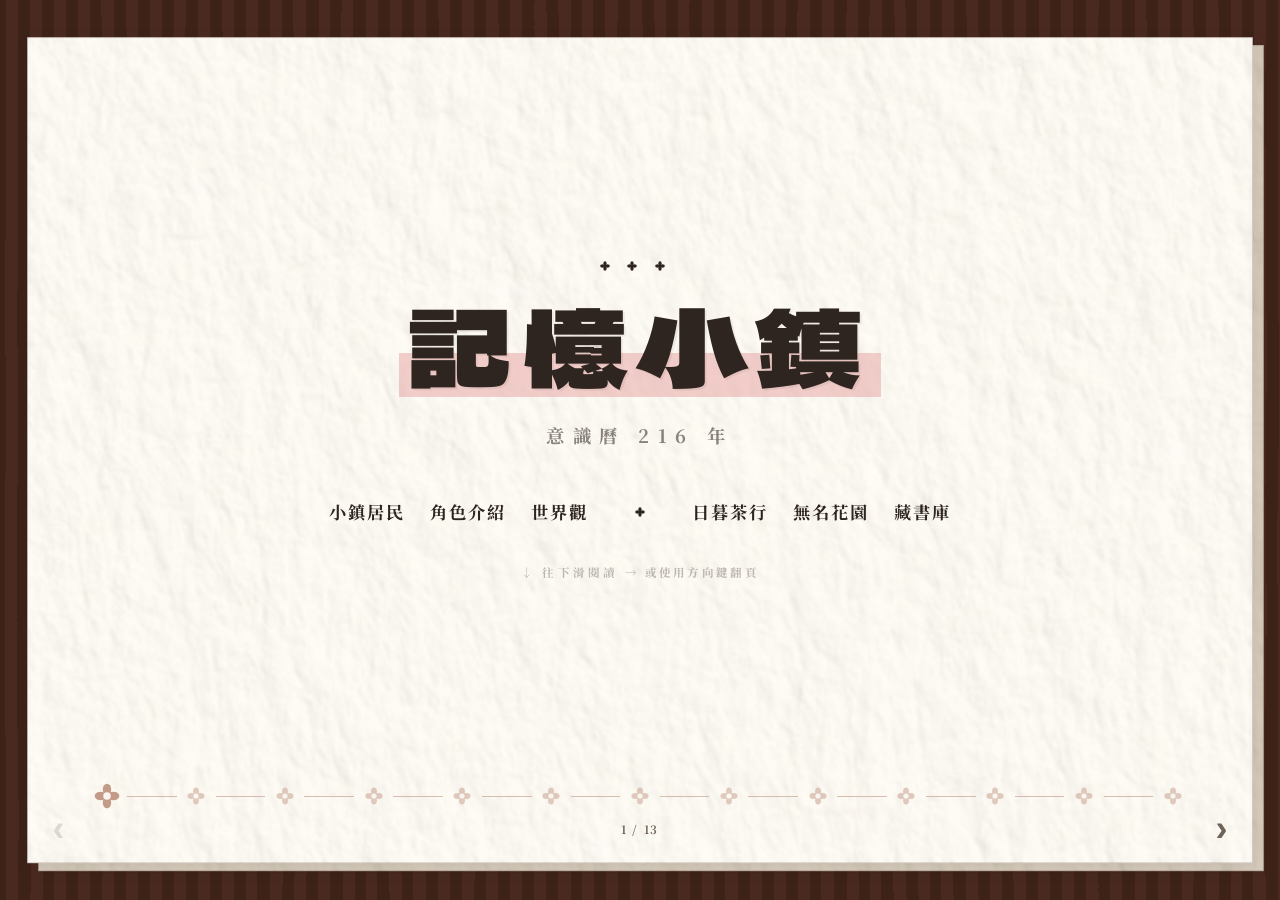
==== commit 9d2167d0: "1" ====
--- a/index.html
+++ b/index.html
@@ -5,7 +5,18 @@
 <meta name="viewport" content="width=device-width, initial-scale=1.0">
 <meta name="description" content="記憶小鎮 — 由記憶與意識創造的理想城鎮">
 <title>記憶小鎮</title>
-<link rel="stylesheet" href="css/deck.css">
+<script>
+(function () {
+  var mobile = window.matchMedia('(max-width: 640px)').matches;
+  var cls = mobile ? 'is-mobile' : 'is-desktop';
+  document.documentElement.classList.add(cls);
+  document.addEventListener('DOMContentLoaded', function () {
+    document.body.classList.add(cls);
+  });
+})();
+</script>
+<link rel="stylesheet" href="css/deck.css?v=26">
+<link rel="stylesheet" href="css/deck-mobile.css?v=26">
 </head>
 <body>
 
@@ -44,7 +55,7 @@
           <h1 class="main-title"><span class="mark"><span class="mark-text">記憶小鎮</span></span></h1>
         </div>
         <p class="year-line">意識曆 216 年</p>
-        <nav class="home-nav-wrap" aria-label="主選單">
+        <nav class="home-nav-wrap home-nav-wrap--desktop" aria-label="主選單">
           <ul class="home-nav home-nav--side">
             <li><button type="button" data-goto="1">小鎮居民</button></li>
             <li><button type="button" data-goto="2">角色介紹</button></li>
@@ -59,9 +70,40 @@
             <li><button type="button" data-goto="12">藏書庫</button></li>
           </ul>
         </nav>
-        <p class="home-hint-row" aria-hidden="true">
-          <span class="scroll-hint">↓ 往下滑閱讀</span><span class="home-hint-sep">｜</span><span class="home-hint">→ 或使用方向鍵翻頁</span>
+        <p class="home-hint-row home-hint-row--cover" aria-hidden="true">
+          <span class="scroll-hint scroll-hint--desktop">↓ 往下滑閱讀</span>
+          <span class="home-hint-row__mobile">
+            <span class="scroll-hint scroll-hint--mobile">↓ 往下滑看目錄</span>
+            <span class="home-hint-sep home-hint-sep--mobile">｜</span>
+            <span class="scroll-hint scroll-hint--swipe">→ 往右滑下一頁</span>
+          </span>
+          <span class="home-hint home-hint--keyboard">→ 或使用方向鍵翻頁</span>
         </p>
+      </div>
+      <div class="home-toc-panel" id="homeToc" aria-label="目錄">
+        <div class="home-toc-inner">
+          <h2 class="home-toc-heading">目錄</h2>
+          <div class="home-toc-divider">
+            <span class="home-toc-divider-line" aria-hidden="true"></span>
+            <button type="button" class="home-toc-divider-flower" data-home-author="divider" aria-label="作者資訊，往下滑動">
+              <span class="deco-flower" aria-hidden="true"></span>
+            </button>
+            <span class="home-toc-divider-line" aria-hidden="true"></span>
+          </div>
+          <ul class="home-toc-list">
+            <li><button type="button" data-goto="1">小鎮居民</button></li>
+            <li><button type="button" data-goto="2">角色介紹</button></li>
+            <li><button type="button" data-goto="9">世界觀</button></li>
+            <li>
+              <button type="button" class="home-toc-flower-btn" data-home-author="toc" aria-label="作者資訊，往下滑動">
+                <span class="deco-flower home-toc-flower-glyph" aria-hidden="true"></span>
+              </button>
+            </li>
+            <li><button type="button" data-goto="10">日暮茶行</button></li>
+            <li><button type="button" data-goto="11">無名花園</button></li>
+            <li><button type="button" data-goto="12">藏書庫</button></li>
+          </ul>
+        </div>
       </div>
       <div class="home-author-panel page-body-articles" id="homeAuthor">
         <section class="home-author-section" aria-labelledby="homeAuthorTitle">
@@ -155,7 +197,7 @@
                   </span>
                 </h2>
                 <div class="id-card-text-block">
-                <p class="id-card-midtitle">姓名：<span class="sub-mark"><span class="sub-mark-text">昕</span></span></p>
+                <p class="id-card-midtitle"><span class="sub-mark"><span class="sub-mark-text">姓名</span></span>：昕</p>
                 <div class="id-card-details">
                   <p class="id-card-field"><span class="id-card-field-line"><span class="sub-mark"><span class="sub-mark-text">元素</span></span>：溴 Br<sub>2</sub></span></p>
                   <p class="id-card-field"><span class="id-card-field-line"><span class="sub-mark"><span class="sub-mark-text">生日</span></span>：9 / 18</span></p>
@@ -248,12 +290,11 @@
                     </span>
                   </h2>
                   <div class="id-card-text-block">
-                    <p class="id-card-midtitle">姓名：<span class="sub-mark"><span class="sub-mark-text">曚</span></span></p>
+                    <p class="id-card-midtitle"><span class="sub-mark"><span class="sub-mark-text">姓名</span></span>：曚</p>
                     <div class="id-card-details">
-                      <p class="id-card-field"><span class="id-card-field-line"><span class="sub-mark"><span class="sub-mark-text">年齡</span></span>：216 歲</span></p>
                       <p class="id-card-field"><span class="id-card-field-line"><span class="sub-mark"><span class="sub-mark-text">元素</span></span>：碳 C（鑽石結構）</span></p>
+                      <p class="id-card-field"><span class="id-card-field-line"><span class="sub-mark"><span class="sub-mark-text">生日</span></span>：待補</span></p>
                       <p class="id-card-field"><span class="id-card-field-line"><span class="sub-mark"><span class="sub-mark-text">體重</span></span>：12 amu</span></p>
-                      <p class="id-card-field"><span class="id-card-field-line"><span class="sub-mark"><span class="sub-mark-text">職業</span></span>：日暮茶行茶師、畫家</span></p>
                       <div class="id-card-detail id-card-detail--intro">
                         <p class="id-card-field id-card-field--solo"><span class="id-card-field-line"><span class="sub-mark"><span class="sub-mark-text">簡介</span></span>：</span></p>
                         <p class="id-card-field-body">日暮茶行的副店長，曚是昕的複製體，兩人的個性與長相一模一樣，但互相經歷的事不同，是昕想維持「自我」而創造的人，與昕關係很好。</p>
@@ -342,12 +383,11 @@
                     </span>
                   </h2>
                   <div class="id-card-text-block">
-                    <p class="id-card-midtitle">姓名：<span class="sub-mark"><span class="sub-mark-text">暮</span></span></p>
+                    <p class="id-card-midtitle"><span class="sub-mark"><span class="sub-mark-text">姓名</span></span>：暮</p>
                     <div class="id-card-details">
-                      <p class="id-card-field"><span class="id-card-field-line"><span class="sub-mark"><span class="sub-mark-text">年齡</span></span>：180 歲（已故）</span></p>
                       <p class="id-card-field"><span class="id-card-field-line"><span class="sub-mark"><span class="sub-mark-text">元素</span></span>：氧化釹 Nd<sub>2</sub>O<sub>3</sub></span></p>
+                      <p class="id-card-field"><span class="id-card-field-line"><span class="sub-mark"><span class="sub-mark-text">生日</span></span>：待補</span></p>
                       <p class="id-card-field"><span class="id-card-field-line"><span class="sub-mark"><span class="sub-mark-text">體重</span></span>：336 amu</span></p>
-                      <p class="id-card-field"><span class="id-card-field-line"><span class="sub-mark"><span class="sub-mark-text">職業</span></span>：無</span></p>
                       <div class="id-card-detail id-card-detail--intro">
                         <p class="id-card-field id-card-field--solo"><span class="id-card-field-line"><span class="sub-mark"><span class="sub-mark-text">簡介</span></span>：</span></p>
                         <p class="id-card-field-body">與昕和曚關係很好，是一名比昕更有創造力的天才，即便沒有如同昕，有創造一切事物的超能力，但擁有手作與天才般的計算能力，是小鎮的主要發想人。</p>
@@ -436,12 +476,11 @@
                     </span>
                   </h2>
                   <div class="id-card-text-block">
-                    <p class="id-card-midtitle">姓名：<span class="sub-mark"><span class="sub-mark-text">鈴</span></span></p>
+                    <p class="id-card-midtitle"><span class="sub-mark"><span class="sub-mark-text">姓名</span></span>：鈴</p>
                     <div class="id-card-details">
-                      <p class="id-card-field"><span class="id-card-field-line"><span class="sub-mark"><span class="sub-mark-text">年齡</span></span>：24 歲</span></p>
                       <p class="id-card-field"><span class="id-card-field-line"><span class="sub-mark"><span class="sub-mark-text">元素</span></span>：金 Au</span></p>
+                      <p class="id-card-field"><span class="id-card-field-line"><span class="sub-mark"><span class="sub-mark-text">生日</span></span>：待補</span></p>
                       <p class="id-card-field"><span class="id-card-field-line"><span class="sub-mark"><span class="sub-mark-text">體重</span></span>：197 amu</span></p>
-                      <p class="id-card-field"><span class="id-card-field-line"><span class="sub-mark"><span class="sub-mark-text">職業</span></span>：日暮茶行甜點師（藥師）</span></p>
                       <div class="id-card-detail id-card-detail--intro">
                         <p class="id-card-field id-card-field--solo"><span class="id-card-field-line"><span class="sub-mark"><span class="sub-mark-text">簡介</span></span>：</span></p>
                         <p class="id-card-field-body">日暮茶行的員工，跟曚和朶是超級好朋友，超喜歡研發新甜點與茶品，尤其喜歡吃檸檬蛋糕，常常與曚和朶出去採買食材，有點戀愛腦但一直沒交伴侶。</p>
@@ -521,7 +560,7 @@
                     </span>
                   </h2>
                   <div class="id-card-text-block">
-                    <p class="id-card-midtitle">姓名：<span class="sub-mark"><span class="sub-mark-text">朶</span></span></p>
+                    <p class="id-card-midtitle"><span class="sub-mark"><span class="sub-mark-text">姓名</span></span>：朶</p>
                     <div class="id-card-details">
                       <p class="id-card-field"><span class="id-card-field-line"><span class="sub-mark"><span class="sub-mark-text">元素</span></span>：綠簾石</span></p>
                       <p class="id-card-field"><span class="id-card-field-line"><span class="sub-mark"><span class="sub-mark-text">生日</span></span>：待補</span></p>
@@ -597,7 +636,7 @@
                     </span>
                   </h2>
                   <div class="id-card-text-block">
-                    <p class="id-card-midtitle">姓名：<span class="sub-mark"><span class="sub-mark-text">理</span></span></p>
+                    <p class="id-card-midtitle"><span class="sub-mark"><span class="sub-mark-text">姓名</span></span>：理</p>
                     <div class="id-card-details">
                       <p class="id-card-field"><span class="id-card-field-line"><span class="sub-mark"><span class="sub-mark-text">元素</span></span>：待補</span></p>
                       <p class="id-card-field"><span class="id-card-field-line"><span class="sub-mark"><span class="sub-mark-text">生日</span></span>：待補</span></p>
@@ -669,7 +708,7 @@
                     </span>
                   </h2>
                   <div class="id-card-text-block">
-                    <p class="id-card-midtitle">姓名：<span class="sub-mark"><span class="sub-mark-text">霏</span></span></p>
+                    <p class="id-card-midtitle"><span class="sub-mark"><span class="sub-mark-text">姓名</span></span>：霏</p>
                     <div class="id-card-details">
                       <p class="id-card-field"><span class="id-card-field-line"><span class="sub-mark"><span class="sub-mark-text">元素</span></span>：待補</span></p>
                       <p class="id-card-field"><span class="id-card-field-line"><span class="sub-mark"><span class="sub-mark-text">生日</span></span>：待補</span></p>
@@ -927,7 +966,39 @@
   </section>
 </div>
 
-<nav class="flower-nav" id="flowerNav" aria-label="頁面進度"></nav>
+<div class="mobile-flower-chrome" id="mobileFlowerChrome">
+  <p class="mobile-flower-hint" id="mobileFlowerHint" hidden aria-live="polite">點擊查看目錄</p>
+  <nav class="flower-nav" id="flowerNav" aria-label="頁面進度"></nav>
+</div>
+
+<div class="mobile-page-sheet" id="mobilePageSheet" hidden aria-hidden="true">
+  <button type="button" class="mobile-page-sheet-backdrop" id="mobilePageSheetBackdrop" aria-label="關閉目錄"></button>
+  <div class="mobile-page-sheet-panel home-toc-panel" role="dialog" aria-modal="true" aria-labelledby="mobilePageSheetTitle">
+    <div class="home-toc-inner">
+      <h2 class="home-toc-heading" id="mobilePageSheetTitle">目錄</h2>
+      <div class="home-toc-divider">
+        <span class="home-toc-divider-line" aria-hidden="true"></span>
+        <button type="button" class="home-toc-divider-flower" data-mobile-sheet-author="divider" aria-label="作者資訊">
+          <span class="deco-flower" aria-hidden="true"></span>
+        </button>
+        <span class="home-toc-divider-line" aria-hidden="true"></span>
+      </div>
+      <ul class="home-toc-list" id="mobilePageSheetList">
+        <li><button type="button" data-goto="1">小鎮居民</button></li>
+        <li><button type="button" data-goto="2">角色介紹</button></li>
+        <li><button type="button" data-goto="9">世界觀</button></li>
+        <li>
+          <button type="button" class="home-toc-flower-btn" data-mobile-sheet-author="toc" aria-label="作者資訊">
+            <span class="deco-flower home-toc-flower-glyph" aria-hidden="true"></span>
+          </button>
+        </li>
+        <li><button type="button" data-goto="10">日暮茶行</button></li>
+        <li><button type="button" data-goto="11">無名花園</button></li>
+        <li><button type="button" data-goto="12">藏書庫</button></li>
+      </ul>
+    </div>
+  </div>
+</div>
 
 <div class="deck-controls">
   <button type="button" class="btn-arrow" id="btnPrev" aria-label="上一頁">‹</button>
@@ -935,6 +1006,6 @@
   <button type="button" class="btn-arrow" id="btnNext" aria-label="下一頁">›</button>
 </div>
 
-<script src="js/deck.js"></script>
+<script src="js/deck.js?v=26"></script>
 </body>
 </html>
--- a/css/deck.css
+++ b/css/deck.css
@@ -170,6 +170,15 @@
   overflow: hidden;
 }
 
+body.is-desktop.deck-dragging {
+  user-select: none;
+  cursor: grabbing;
+}
+
+body.is-desktop.deck-dragging .deck {
+  cursor: grabbing;
+}
+
 body.deck-animating .deck {
   perspective: 1400px;
   perspective-origin: center center;
@@ -474,6 +483,10 @@
   opacity: 0.72;
 }
 
+.home-toc-panel {
+  display: none;
+}
+
 .home-nav-wrap {
   display: flex;
   flex-wrap: nowrap;
@@ -749,6 +762,15 @@
   opacity: 0.38;
   letter-spacing: 0;
   user-select: none;
+}
+
+.scroll-hint--mobile,
+.home-hint-sep--mobile,
+.home-hint--swipe,
+.home-hint--down-more,
+.scroll-hint--swipe,
+.home-hint-row__mobile {
+  display: none;
 }
 
 .home-nav {
@@ -1334,31 +1356,47 @@
   margin-top: calc(var(--id-card-text-top) + 0.4rem);
 }
 
-/* Q 版立繪（昕曚暮鈴）— 文字區右側，隨滑鼠微動 */
-.id-card-chibi {
-  position: absolute;
-  z-index: 2;
-  right: clamp(4.5rem, 28%, 7.5rem);
-  top: 54%;
-  width: clamp(9.75rem, 54%, 17.5rem);
-  margin: 0;
-  pointer-events: none;
-  opacity: 0;
-  transform: translateY(-50%);
-}
-
-/* Q 版個別尺寸／位置 */
-.slide[data-slide="2"] .id-card-chibi {
-  top: 62%;
-  width: clamp(11.25rem, 58%, 19.5rem);
-}
-
-.slide[data-slide="4"] .id-card-chibi {
-  width: clamp(10.5rem, 56%, 18.5rem);
-}
-
-.slide[data-slide="5"] .id-card-chibi {
-  width: clamp(9.25rem, 51%, 16.5rem);
+/* Q 版立繪（昕曚暮鈴）— 桌面版：文字區右側，隨滑鼠微動 */
+@media (min-width: 641px) {
+  .id-card-chibi {
+    position: absolute;
+    z-index: 2;
+    right: clamp(4.5rem, 28%, 7.5rem);
+    top: 54%;
+    width: clamp(9.75rem, 54%, 17.5rem);
+    margin: 0;
+    pointer-events: none;
+    opacity: 0;
+    transform: translateY(-50%);
+  }
+
+  .slide[data-slide="2"] .id-card-chibi {
+    top: 62%;
+    width: clamp(11.25rem, 58%, 19.5rem);
+  }
+
+  .slide[data-slide="4"] .id-card-chibi {
+    width: clamp(10.5rem, 56%, 18.5rem);
+  }
+
+  .slide[data-slide="5"] .id-card-chibi {
+    width: clamp(9.25rem, 51%, 16.5rem);
+  }
+
+  .id-card-wrap.is-revealed .id-card-chibi {
+    animation: id-card-chibi-reveal 0.65s cubic-bezier(0.22, 1, 0.36, 1) 0.32s forwards;
+  }
+}
+
+@keyframes id-card-chibi-reveal {
+  from {
+    opacity: 0;
+    transform: translateY(calc(-50% + 0.85rem));
+  }
+  to {
+    opacity: 1;
+    transform: translateY(-50%);
+  }
 }
 
 .id-card-chibi-img {
@@ -1369,21 +1407,6 @@
     rotate(var(--parallax-chibi-rotate, 0deg));
   transition: transform 0.14s cubic-bezier(0.28, 0.88, 0.36, 1);
   filter: drop-shadow(0 2px 5px rgba(46, 37, 32, 0.1));
-}
-
-.id-card-wrap.is-revealed .id-card-chibi {
-  animation: id-card-chibi-reveal 0.65s cubic-bezier(0.22, 1, 0.36, 1) 0.32s forwards;
-}
-
-@keyframes id-card-chibi-reveal {
-  from {
-    opacity: 0;
-    transform: translateY(calc(-50% + 0.85rem));
-  }
-  to {
-    opacity: 1;
-    transform: translateY(-50%);
-  }
 }
 
 .id-card-main {
@@ -1828,126 +1851,7 @@
   transition: color 0.35s ease, opacity 0.2s;
 }
 
-@media (max-width: 640px) {
-  .slide { padding-bottom: 3.5rem; }
-  .slide-page {
-    padding-top: max(1rem, calc(50vh - var(--paper-h) / 2 + 0.85rem));
-    padding-bottom: max(4.25rem, calc(50vh - var(--paper-h) / 2 + 3.85rem));
-    padding-left: calc(var(--paper-margin-x) + 0.85rem);
-    padding-right: calc(var(--paper-margin-x) + 0.85rem);
-  }
-  .page-sub {
-    letter-spacing: 0.22em;
-    margin-bottom: 1.15rem;
-  }
-  .flower-nav {
-    left: calc(var(--paper-margin-x) + 1.75rem);
-    right: calc(var(--paper-margin-x) + 1.75rem);
-    bottom: calc(50vh - var(--paper-h) / 2 + 3rem);
-    overflow-x: auto;
-    justify-content: flex-start;
-    scrollbar-width: none;
-    -webkit-overflow-scrolling: touch;
-    mask-image: linear-gradient(90deg, transparent, #000 6%, #000 94%, transparent);
-  }
-  .flower-nav::-webkit-scrollbar { display: none; }
-  .flower-line {
-    flex: 0 0 clamp(1rem, 3.5vw, 1.55rem);
-    min-width: clamp(1rem, 3.5vw, 1.55rem);
-    max-width: none;
-    margin: 0 0.4rem;
-  }
-  .flower-dot {
-    width: 13px;
-    height: 13px;
-  }
-  .deck-controls {
-    left: calc(var(--paper-margin-x) + 0.75rem);
-    right: calc(var(--paper-margin-x) + 0.75rem);
-    bottom: calc(50vh - var(--paper-h) / 2 + 0.85rem);
-  }
-  .home-nav-wrap {
-    gap: 0.35rem 0.5rem;
-    max-width: 100%;
-  }
-  .home-nav--side {
-    gap: 0.3rem 0.45rem;
-  }
-  .home-nav-flower {
-    width: 1.95rem;
-    height: 1.95rem;
-  }
-  .home-nav button {
-    letter-spacing: 0.06em;
-    font-size: 0.8rem;
-    padding: 0.3rem 0.2rem;
-  }
-  .slide-page.slide-id-page .page-scroll {
-    max-width: calc(100vw - var(--paper-margin-x) * 2 - 1rem);
-  }
-  .id-card-sheet {
-    grid-template-columns: 1fr;
-    grid-template-rows: auto 1px auto;
-    min-height: auto;
-    gap: 0.85rem 0;
-    margin-left: clamp(1.85rem, 5.5vw, 2.75rem);
-    max-width: calc(100% - clamp(1.85rem, 5.5vw, 2.75rem));
-  }
-  .id-card-divider {
-    width: 100%;
-    height: 1px;
-  }
-  .id-card-portrait {
-    width: auto;
-    max-width: min(78%, 300px);
-    height: auto;
-    max-height: calc(var(--paper-h) - 3.5rem);
-  }
-  .id-card-visual {
-    justify-content: center;
-    padding: clamp(0.75rem, 2.5vh, 1.25rem) 0 0;
-  }
-  .id-card-tile-deco {
-    width: var(--id-card-block-w);
-    right: 1%;
-    bottom: calc(100% - clamp(0.75rem, 2.5vh, 1.25rem) - calc(var(--paper-h) - 3.5rem) + 2rem);
-    max-height: calc(var(--paper-h) - 3.5rem);
-  }
-  .id-card-main {
-    padding-top: clamp(4.75rem, 11vh, 6.5rem);
-    padding-left: clamp(1.35rem, 5.5vw, 2.25rem);
-  }
-  .id-card-main--has-chibi .id-card-chibi {
-    right: clamp(2.5rem, 18%, 5rem);
-    top: 52%;
-    width: min(60vw, 16.25rem);
-  }
-  .slide[data-slide="2"] .id-card-chibi {
-    top: 58%;
-    width: min(66vw, 18.5rem);
-  }
-  .slide[data-slide="4"] .id-card-chibi {
-    width: min(62vw, 17.5rem);
-  }
-  .slide[data-slide="5"] .id-card-chibi {
-    width: min(56vw, 15.5rem);
-  }
-  .id-card-main--has-chibi .id-card-midtitle,
-  .id-card-main--has-chibi .id-card-details > .id-card-field {
-    padding-right: clamp(4rem, 38vw, 7rem);
-  }
-  .slide[data-slide="4"] .id-card-sheet--deceased {
-    --id-deceased-cut: clamp(1.35rem, 11vw, 2.35rem);
-  }
-  :root {
-    --title-size: clamp(2.4rem, 11vw, 4.5rem);
-    --paper-margin-x: 16px;
-    --paper-margin-y: 8px;
-    --paper-height-max: 0.91;
-    --paper-back-x: 7px;
-    --paper-back-y: 6px;
-  }
-}
+/* 手機版樣式見 css/deck-mobile.css */
 
 /* 居民角色頁代表色（slide 3–8：曚暮鈴朶理霏） */
 body[data-theme="mang"] {
--- a/css/deck-mobile.css
+++ b/css/deck-mobile.css
@@ -0,0 +1,1113 @@
+/**
+ * 記憶小鎮 — 手機版介面（≤640px）
+ * 桌面版維持 deck.css 預設；此檔僅覆寫手機排版與效能相關樣式
+ */
+
+@media (max-width: 640px) {
+  :root {
+    --title-size: clamp(2rem, 9.5vw, 3.35rem);
+    --home-cover-title-size: clamp(3.15rem, 17vw, 5rem);
+    --mobile-chrome-text: #f2ebe0;
+    --mobile-content-x: clamp(1.75rem, 9vw, 2.65rem);
+    --mobile-body-size: clamp(0.84rem, 3.18vw, 0.925rem);
+    --mobile-body-tracking: 0.06em;
+    --mobile-section-title-size: clamp(0.98rem, 3.75vw, 1.1rem);
+    --home-toc-heading-size: clamp(1.05rem, 4.2vw, 1.28rem);
+    --home-toc-item-size: clamp(0.95rem, 3.8vw, 1.05rem);
+    --home-toc-flower-size: 0.62rem;
+    --id-card-title-size: clamp(2.15rem, 13.5vw, 3.1rem);
+    --id-card-midtitle-size: var(--home-toc-item-size);
+    --id-card-label-size: var(--home-toc-item-size);
+    --id-card-body-size: var(--home-toc-item-size);
+    --id-card-chibi-gap: clamp(1.5rem, 3.5vh, 2.25rem);
+    --id-card-nudge-x: clamp(0.35rem, 1.5vw, 0.55rem);
+    --paper-margin-x: 10px;
+    --paper-margin-y: 6px;
+    --paper-height-max: 0.88;
+    --paper-h: calc((100vh - var(--paper-margin-y) * 2) * var(--paper-height-max));
+    --paper-back-x: 5px;
+    --paper-back-y: 4px;
+    --slide-duration: 0.78s;
+    --slide-enter-x: 8%;
+    --slide-enter-y: 102%;
+    --slide-enter-rotate: 1.4deg;
+    --slide-exit-x: -12%;
+    --slide-exit-y: 108%;
+    --slide-exit-rotate: -1.6deg;
+    --mobile-chrome-h: 3.35rem;
+    --mobile-nav-h: 1.75rem;
+    --mobile-scroll-edge-gap: calc(
+      var(--mobile-chrome-h) + var(--mobile-nav-h) + 0.75rem + env(safe-area-inset-bottom, 0px)
+    );
+    --mobile-scroll-fade-h: 0.85rem;
+  }
+
+  /* 手機不渲染堆疊紙，減輕 GPU 負擔 */
+  .slide.is-stack-paper,
+  .slide.is-stack-paper::after {
+    visibility: hidden !important;
+    opacity: 0 !important;
+    content-visibility: hidden !important;
+  }
+
+  body.deck-animating .deck {
+    perspective: none;
+  }
+
+  .slide {
+    padding-left: 0;
+    padding-right: 0;
+    padding-bottom: 0;
+  }
+
+  .slide.slide-home,
+  .slide.slide-page {
+    overflow: hidden !important;
+    padding: 0 !important;
+  }
+
+  .slide-home > .home-scroll,
+  .slide-page > .page-scroll {
+    position: absolute;
+    z-index: 2;
+    top: calc(50% - var(--paper-h) / 2 + var(--mobile-scroll-edge-gap));
+    left: var(--paper-margin-x);
+    right: var(--paper-margin-x);
+    height: calc(var(--paper-h) - 2 * var(--mobile-scroll-edge-gap));
+    max-height: calc(var(--paper-h) - 2 * var(--mobile-scroll-edge-gap));
+    width: auto;
+    flex: none;
+    min-height: 0;
+    overflow-y: auto;
+    overflow-x: hidden;
+    overscroll-behavior: contain;
+    -webkit-overflow-scrolling: touch;
+    -webkit-mask-image: linear-gradient(
+      to bottom,
+      transparent 0,
+      #000 var(--mobile-scroll-fade-h),
+      #000 calc(100% - var(--mobile-scroll-fade-h)),
+      transparent 100%
+    );
+    mask-image: linear-gradient(
+      to bottom,
+      transparent 0,
+      #000 var(--mobile-scroll-fade-h),
+      #000 calc(100% - var(--mobile-scroll-fade-h)),
+      transparent 100%
+    );
+  }
+
+  .slide-home > .home-scroll,
+  .page-scroll,
+  .page-head {
+    width: 100%;
+    max-width: 100%;
+    box-sizing: border-box;
+  }
+
+  /* 內文左右邊界（大標題區不縮，只 pad 內文區塊） */
+  .slide-home > .home-scroll,
+  .slide-page > .page-scroll,
+  .slide-page.slide-hero .page-scroll {
+    width: 100%;
+    max-width: 100%;
+    box-sizing: border-box;
+    overflow-y: auto;
+    overflow-x: hidden;
+    overscroll-behavior: contain;
+    padding-top: 0 !important;
+    padding-bottom: 1.25rem !important;
+    padding-left: 0 !important;
+    padding-right: 0 !important;
+    scroll-padding-top: 1.25rem;
+    scroll-padding-bottom: 1.25rem;
+  }
+
+  .slide-page .page-body.page-body-articles,
+  .slide-page .page-body-id {
+    padding-left: var(--mobile-content-x) !important;
+    padding-right: var(--mobile-content-x) !important;
+  }
+
+  .slide-id-page .page-body-id {
+    padding-left: 0 !important;
+    padding-right: 0 !important;
+  }
+
+  .slide-page .page-body-id .page-body-articles {
+    padding-left: 0 !important;
+    padding-right: 0 !important;
+  }
+
+  .slide-id-page .page-body-id .page-body-articles {
+    padding-left: var(--mobile-content-x) !important;
+    padding-right: var(--mobile-content-x) !important;
+  }
+
+  .slide-page.slide-id-page .page-scroll {
+    max-width: 100% !important;
+  }
+
+  .slide-page .page-head,
+  .slide-page.slide-hero .page-hero {
+    padding-left: 0 !important;
+    padding-right: 0 !important;
+  }
+
+  .slide-page.slide-hero .page-hero {
+    padding-top: 0.5rem !important;
+    padding-bottom: 1rem !important;
+  }
+
+  .slide-page.slide-hero .page-body-articles,
+  .slide-page .page-body.page-body-articles,
+  .slide-page .page-body-id {
+    width: 100%;
+    max-width: 100%;
+    box-sizing: border-box;
+    padding-top: 0.5rem !important;
+    padding-bottom: 1.5rem !important;
+  }
+
+  .slide-page.slide-id-page .page-body-id {
+    width: 100%;
+    max-width: 100%;
+    overflow: visible;
+  }
+
+  .slide-page.slide-id-page .page-body-id .page-body-articles {
+    width: 100%;
+    max-width: 100%;
+    margin-left: 0 !important;
+    margin-right: 0 !important;
+    margin-top: clamp(0.25rem, 0.8vh, 0.5rem);
+    padding-top: 0.35rem !important;
+    padding-bottom: 1.25rem !important;
+  }
+
+  .page-body-articles section,
+  .page-body-articles p,
+  .page-body p,
+  .home-author-placeholder,
+  .id-card-field-body {
+    overflow-wrap: break-word;
+    word-break: break-word;
+    max-width: 100%;
+  }
+
+  .slide-home {
+    display: flex;
+    flex-direction: column;
+    align-items: stretch;
+  }
+
+  .slide-home > .home-scroll {
+    scrollbar-width: none;
+  }
+
+  .slide-home > .home-scroll::-webkit-scrollbar {
+    display: none;
+  }
+
+  /* —— 首頁封面：大標題置中滿版 —— */
+  .slide-home .home-hero {
+    min-height: 100%;
+    display: flex;
+    flex-direction: column;
+    align-items: center;
+    justify-content: center;
+    box-sizing: border-box;
+    padding: 0 0 1rem;
+    text-align: center;
+  }
+
+  .slide-page .page-title,
+  .slide-page .page-title .mark-text,
+  .slide-home .main-title,
+  .slide-home .main-title .mark-text {
+    white-space: nowrap;
+  }
+
+  .slide-page .page-title-stack,
+  .slide-home .page-title-stack {
+    max-width: 100%;
+  }
+
+  .slide-page .page-title:not(.id-card-title) {
+    font-size: var(--home-cover-title-size);
+    line-height: 1.05;
+  }
+
+  .slide-id-page .id-card-title,
+  .slide-id-page .id-card-title .mark-text {
+    font-size: var(--id-card-title-size) !important;
+    line-height: 1.08;
+    white-space: nowrap;
+    letter-spacing: 0.08em;
+  }
+
+  .slide-id-page .id-card-wrap .id-card {
+    --id-card-block-w: 100%;
+    --id-card-title-gutter: calc(var(--id-card-title-size) * 0.28);
+    --id-card-title-gap: calc(var(--id-card-title-size) * 0.22);
+  }
+
+  .slide-id-page .id-card-copy {
+    display: flex;
+    flex-direction: column;
+    align-items: center;
+    width: 100%;
+    max-width: 100%;
+  }
+
+  .slide-id-page .id-card-title {
+    display: flex !important;
+    flex-direction: row;
+    align-items: center;
+    justify-content: center;
+    gap: var(--id-card-title-gap);
+    width: min(100%, calc(100% - var(--mobile-content-x) * 2));
+    max-width: calc(100% - var(--mobile-content-x) * 2);
+    margin-inline: auto;
+    box-sizing: border-box;
+  }
+
+  .slide-id-page .id-card-title-gutter {
+    flex: 0 0 var(--id-card-title-gutter);
+    width: var(--id-card-title-gutter);
+    display: flex;
+    align-items: center;
+    justify-content: center;
+  }
+
+  .slide-id-page .id-card-title-gutter .id-card-title-flower {
+    width: 0.28em;
+    height: 0.28em;
+    font-size: var(--id-card-title-size);
+  }
+
+  .slide-id-page .id-card-title-text {
+    display: inline-flex;
+    align-items: center;
+    justify-content: flex-start;
+    gap: calc(var(--id-card-title-size) * 0.32);
+    flex: 0 1 auto;
+    min-width: 0;
+    text-align: left;
+    margin-bottom: 0 !important;
+  }
+
+  .slide-home .page-title-stack {
+    width: 100%;
+  }
+
+  .slide-home .main-title {
+    font-size: var(--home-cover-title-size);
+    line-height: 1.05;
+    width: 100%;
+    margin: 0 auto;
+  }
+
+  .slide-home .main-title .mark-text {
+    display: inline-block;
+  }
+
+  .slide-home .year-line {
+    font-size: clamp(0.95rem, 2.5vw, 1.15rem);
+    letter-spacing: 0.45em;
+    color: var(--ink);
+    opacity: 0.55;
+    margin: 0.85rem 0 0.85rem;
+    max-width: none;
+  }
+
+  .home-nav-wrap--desktop {
+    display: none !important;
+  }
+
+  .scroll-hint--desktop,
+  .home-hint--keyboard {
+    display: none;
+  }
+
+  .home-hint-row__mobile {
+    display: flex;
+    flex-wrap: wrap;
+    align-items: center;
+    justify-content: center;
+    gap: 0.35em 0.55em;
+    margin-top: 0;
+    font-family: var(--font-body);
+    font-weight: 700;
+    font-size: 0.72rem;
+    letter-spacing: 0.28em;
+    color: var(--ink);
+    opacity: 1;
+  }
+
+  .home-hint-row--cover .scroll-hint--mobile,
+  .home-hint-row--cover .scroll-hint--swipe {
+    display: inline;
+    margin: 0;
+    font: inherit;
+    letter-spacing: inherit;
+    color: inherit;
+    opacity: inherit;
+  }
+
+  .home-hint-sep--mobile {
+    display: inline;
+    opacity: 0.55;
+    letter-spacing: 0;
+    user-select: none;
+  }
+
+  .home-hint-row--cover {
+    flex-direction: column;
+    align-items: center;
+    gap: 0;
+    margin-top: 1.75rem;
+    font-size: inherit;
+    opacity: 1;
+    letter-spacing: inherit;
+  }
+
+  .home-hint-row {
+    display: flex;
+    flex-wrap: wrap;
+    align-items: center;
+    justify-content: center;
+    gap: 0.35rem 0.55rem;
+    margin-top: clamp(1.25rem, 4vh, 2rem);
+    font-size: 0.82rem;
+    opacity: 0.52;
+    letter-spacing: 0.06em;
+  }
+
+  .home-hint-row::after {
+    content: none;
+  }
+
+  /* —— 首頁目錄（下滑磁吸） —— */
+  .home-toc-panel {
+    display: flex;
+    flex-direction: column;
+    justify-content: center;
+    align-items: center;
+    width: 100%;
+    min-height: calc(
+      100svh - var(--mobile-chrome-h) - var(--mobile-nav-h)
+      - env(safe-area-inset-bottom, 0px)
+    );
+    padding: clamp(2rem, 6vh, 3rem) var(--mobile-content-x);
+    box-sizing: border-box;
+  }
+
+  .home-toc-inner {
+    display: flex;
+    flex-direction: column;
+    align-items: center;
+    justify-content: center;
+    width: 100%;
+    text-align: center;
+  }
+
+  .home-toc-heading {
+    font-family: var(--font-body);
+    font-weight: 700;
+    font-size: var(--home-toc-heading-size);
+    letter-spacing: 0.38em;
+    color: var(--ink);
+    opacity: 0.72;
+    margin: 0;
+  }
+
+  .home-toc-divider {
+    display: flex;
+    flex-direction: row;
+    align-items: center;
+    justify-content: center;
+    gap: 0.55rem;
+    width: min(44%, 10rem);
+    margin: 0.85rem auto 1.35rem;
+    padding: 0;
+  }
+
+  .home-toc-divider-line {
+    flex: 1 1 0;
+    min-width: 0;
+    height: 1px;
+    background: color-mix(in srgb, var(--ink-soft) 32%, transparent);
+  }
+
+  .home-toc-divider-flower {
+    flex: 0 0 auto;
+    display: inline-flex;
+    align-items: center;
+    justify-content: center;
+    padding: 0.2rem;
+    border: none;
+    background: none;
+    cursor: pointer;
+    -webkit-tap-highlight-color: transparent;
+  }
+
+  .home-toc-divider-flower .deco-flower {
+    width: var(--home-toc-flower-size);
+    height: var(--home-toc-flower-size);
+    display: block;
+  }
+
+  .home-toc-list {
+    list-style: none;
+    margin: 0;
+    padding: 0;
+    display: flex;
+    flex-direction: column;
+    align-items: stretch;
+    gap: 0;
+  }
+
+  .home-toc-list button {
+    width: 100%;
+    min-height: 2.85rem;
+    padding: 0.65rem 0.5rem;
+    border: none;
+    background: none;
+    font-family: var(--font-body);
+    font-weight: 700;
+    font-size: var(--home-toc-item-size);
+    letter-spacing: 0.14em;
+    color: var(--ink);
+    cursor: pointer;
+    -webkit-tap-highlight-color: transparent;
+  }
+
+  .home-toc-list button:active {
+    opacity: 0.65;
+  }
+
+  .home-toc-flower-btn {
+    display: flex;
+    align-items: center;
+    justify-content: center;
+    min-height: 2.85rem;
+    padding: 0.65rem 0.5rem !important;
+  }
+
+  .home-toc-flower-btn .deco-flower,
+  .home-toc-flower-glyph {
+    width: var(--home-toc-flower-size);
+    height: var(--home-toc-flower-size);
+    display: block;
+  }
+
+  .home-author-panel {
+    display: flex;
+    flex-direction: column;
+    justify-content: center;
+    align-items: stretch;
+    min-height: calc(
+      100svh - var(--mobile-chrome-h) - var(--mobile-nav-h)
+      - env(safe-area-inset-bottom, 0px)
+    );
+    margin-top: 0;
+    padding: clamp(2rem, 6vh, 3rem) var(--mobile-content-x) 3rem;
+    box-sizing: border-box;
+    text-align: left;
+  }
+
+  .home-author-section {
+    max-width: none;
+    margin: 0;
+    width: 100%;
+    text-align: left;
+  }
+
+  .page-sub {
+    letter-spacing: 0.18em;
+    margin-bottom: 0.85rem;
+    font-size: var(--mobile-body-size);
+  }
+
+  .page-body-articles section {
+    padding-bottom: 1.35rem;
+  }
+
+  .page-body-articles h3 {
+    font-size: var(--mobile-section-title-size);
+  }
+
+  .page-body-articles p,
+  .page-body-articles .timeline-label,
+  .page-body p,
+  .page-body li,
+  .page-body dd,
+  .timeline-rail-item,
+  .timeline-rail-item strong {
+    font-size: var(--mobile-body-size);
+    letter-spacing: var(--mobile-body-tracking);
+    line-height: 1.75;
+  }
+
+  /* 作者資訊：標題同目錄，內文同全站內文 */
+  .home-author-panel.page-body-articles h3,
+  .home-author-section h3 {
+    font-size: var(--home-toc-heading-size);
+  }
+
+  .home-author-panel .home-author-placeholder {
+    font-size: var(--mobile-body-size);
+    letter-spacing: var(--mobile-body-tracking);
+    line-height: 1.75;
+  }
+
+  .timeline-rail {
+    padding-left: 0.15rem;
+  }
+
+  .timeline-rail-item {
+    padding-left: 1.15rem;
+    margin-bottom: 1.35rem;
+  }
+
+  /* 底部導覽：透明底、紙色文字 */
+  .deck-controls {
+    position: fixed;
+    left: 0;
+    right: 0;
+    bottom: 0;
+    z-index: 120;
+    display: flex;
+    align-items: center;
+    justify-content: space-between;
+    gap: 0.5rem;
+    padding: 0.45rem 0.85rem calc(0.45rem + env(safe-area-inset-bottom, 0px));
+    background: transparent;
+    pointer-events: auto;
+    backdrop-filter: none;
+    -webkit-backdrop-filter: none;
+  }
+
+  .btn-arrow {
+    flex: 0 0 auto;
+    min-width: 2.75rem;
+    min-height: 2.75rem;
+    display: inline-flex;
+    align-items: center;
+    justify-content: center;
+    font-size: 1.65rem;
+    opacity: 0.88;
+    color: var(--mobile-chrome-text);
+  }
+
+  .btn-arrow:disabled {
+    opacity: 0.35;
+  }
+
+  .slide-indicator {
+    flex: 1 1 auto;
+    text-align: center;
+    font-size: 0.82rem;
+    letter-spacing: 0.08em;
+    white-space: nowrap;
+    overflow: hidden;
+    text-overflow: ellipsis;
+    color: var(--mobile-chrome-text);
+    opacity: 0.92;
+  }
+
+  .flower-nav {
+    position: fixed;
+    left: 0;
+    right: 0;
+    bottom: calc(var(--mobile-chrome-h) + env(safe-area-inset-bottom, 0px));
+    z-index: 110;
+    display: flex;
+    align-items: center;
+    justify-content: flex-start;
+    gap: 0;
+    padding: 0.35rem 0.65rem;
+    overflow-x: auto;
+    overflow-y: hidden;
+    scrollbar-width: none;
+    -webkit-overflow-scrolling: touch;
+    mask-image: none;
+    background: transparent;
+  }
+
+  .flower-nav--single {
+    justify-content: center;
+    overflow: visible;
+    padding: 0.2rem 0.65rem 0.1rem;
+  }
+
+  .flower-nav--single .flower-dot--solo {
+    width: 16px;
+    height: 16px;
+    padding: 0.55rem;
+    transform: scale(1.3);
+    opacity: 1;
+    filter: var(--flower-dot-filter-active, var(--flower-dot-filter));
+  }
+
+  .flower-nav--single .flower-dot--solo.is-spinning {
+    animation: mobile-flower-spin-once var(--slide-duration) var(--slide-ease) forwards;
+  }
+
+  @keyframes mobile-flower-spin-once {
+    from {
+      transform: scale(1.3) rotate(0deg);
+    }
+    to {
+      transform: scale(1.3) rotate(360deg);
+    }
+  }
+
+  .flower-nav::-webkit-scrollbar {
+    display: none;
+  }
+
+  .flower-line {
+    flex: 0 0 clamp(0.85rem, 3vw, 1.35rem);
+    min-width: clamp(0.85rem, 3vw, 1.35rem);
+    max-width: none;
+    margin: 0 0.28rem;
+  }
+
+  .flower-dot {
+    flex: 0 0 auto;
+    width: 14px;
+    height: 14px;
+    padding: 0.45rem;
+    box-sizing: content-box;
+    background-origin: content-box;
+  }
+
+  .flower-dot.active {
+    transform: scale(1.2);
+  }
+
+  /* 身分證頁：隱藏左圖與橫線，Q 版疊在內文右側 */
+  .slide-id-page .id-card-tile-deco,
+  .slide-id-page .id-card-visual,
+  .slide-id-page .id-card-divider {
+    display: none !important;
+  }
+
+  .slide-id-page .id-card-wrap,
+  .slide-id-page .id-card-main {
+    position: relative;
+  }
+
+  .slide-id-page .id-card-page {
+    min-height: auto;
+    display: block;
+    align-items: stretch;
+    padding: clamp(3rem, 12vh, 5.5rem) 0 clamp(0.65rem, 1.8vh, 1rem);
+    box-sizing: border-box;
+  }
+
+  .slide-id-page .id-card-wrap {
+    position: relative;
+    margin-bottom: var(--id-card-chibi-gap);
+    width: 100%;
+  }
+
+  .slide-id-page .id-card-wrap .id-card {
+    --id-card-block-w: 100%;
+    max-width: 100%;
+    overflow: visible;
+    min-height: 0;
+  }
+
+  .slide-id-page .id-card-main {
+    position: relative !important;
+    padding-top: 0 !important;
+    padding-left: 0 !important;
+    padding-right: 0 !important;
+    padding-bottom: clamp(0.5rem, 1.5vh, 0.85rem) !important;
+    max-width: 100%;
+  }
+
+  .slide-id-page .id-card-text-block {
+    width: min(100%, calc(100% - var(--mobile-content-x) * 2));
+    max-width: calc(100% - var(--mobile-content-x) * 2);
+    margin-inline: auto;
+    padding-left: var(--mobile-content-x) !important;
+    padding-right: var(--mobile-content-x) !important;
+    padding-top: 0 !important;
+    margin-top: clamp(1.15rem, 3.8vh, 1.85rem) !important;
+    box-sizing: border-box;
+    text-align: left;
+  }
+
+  .slide-id-page .id-card-sheet {
+    display: block;
+    grid-template-columns: 1fr;
+    grid-template-rows: auto;
+    margin-left: 0;
+    max-width: 100%;
+    gap: 0;
+  }
+
+  .slide-id-page .id-card-main:has(.id-card-chibi),
+  .slide-id-page .id-card-main--has-chibi {
+    display: block;
+  }
+
+  .slide-id-page .id-card-main:has(.id-card-chibi) .id-card-midtitle,
+  .slide-id-page .id-card-main:has(.id-card-chibi) .id-card-details > .id-card-field,
+  .slide-id-page .id-card-main--has-chibi .id-card-midtitle,
+  .slide-id-page .id-card-main--has-chibi .id-card-details > .id-card-field {
+    padding-right: min(38vw, 9.5rem);
+  }
+
+  /* Q 版：蓋過 deck.css 的 top / translateY(-50%)，放在身分證右側空白區 */
+  .slide-id-page .id-card-wrap .id-card-chibi,
+  .slide-id-page .id-card-wrap.is-revealed .id-card-chibi {
+    position: absolute !important;
+    z-index: 3;
+    top: clamp(2.25rem, 7vh, 3.5rem) !important;
+    bottom: auto !important;
+    right: clamp(2.75rem, 13vw, 4.5rem) !important;
+    left: auto !important;
+    width: min(46vw, 11.25rem) !important;
+    margin: 0 !important;
+    opacity: 0.88 !important;
+    pointer-events: none;
+    transform: none !important;
+    animation: none !important;
+  }
+
+  .slide-id-page .id-card-chibi-img {
+    will-change: transform;
+  }
+
+  /* 蓋過 deck.css 各角色頁的桌面版偏移 */
+  html.is-mobile .slide-id-page .id-card-wrap .id-card {
+    --id-card-text-top: 0 !important;
+  }
+
+  html.is-mobile .slide-id-page .id-card-divider {
+    margin-top: 0 !important;
+    align-self: auto !important;
+  }
+
+  .slide[data-slide="4"] .id-card-sheet--deceased {
+    --id-deceased-cut: clamp(1rem, 8vw, 1.75rem);
+  }
+
+  .slide-id-page .page-body-articles {
+    position: relative;
+    z-index: 1;
+  }
+
+  .slide-id-page .id-card-midtitle,
+  .slide-id-page .id-card-field {
+    font-size: var(--home-toc-item-size) !important;
+  }
+
+  .slide-id-page .id-card-field-body {
+    font-size: var(--mobile-body-size) !important;
+    letter-spacing: var(--mobile-body-tracking);
+    line-height: 1.75;
+  }
+
+  /* 身分證排版：強制蓋過 deck.css grid / 左 padding */
+  html.is-mobile .slide-id-page .id-card-page {
+    min-height: auto !important;
+    display: block !important;
+    width: 100% !important;
+    padding: clamp(3rem, 12vh, 5.5rem) 0 clamp(0.65rem, 1.8vh, 1rem) !important;
+    box-sizing: border-box !important;
+  }
+
+  html.is-mobile .slide-id-page .id-card-main {
+    align-items: center !important;
+    width: 100% !important;
+    padding: 0 !important;
+    transform: translateX(calc(-1 * var(--id-card-nudge-x))) !important;
+  }
+
+  html.is-mobile .slide-id-page .id-card-copy {
+    display: flex !important;
+    flex-direction: column !important;
+    align-items: center !important;
+    width: 100% !important;
+    max-width: 100% !important;
+    grid-template-columns: none !important;
+    column-gap: 0 !important;
+  }
+
+  html.is-mobile .slide-id-page .id-card-title {
+    display: flex !important;
+    flex-direction: row !important;
+    align-items: center !important;
+    justify-content: center !important;
+    width: 100% !important;
+    max-width: calc(100% - var(--mobile-content-x) * 2) !important;
+    margin: 0 auto !important;
+    gap: var(--id-card-title-gap) !important;
+  }
+
+  html.is-mobile .slide-id-page .id-card-title-gutter {
+    display: flex !important;
+    flex: 0 0 var(--id-card-title-gutter) !important;
+    width: var(--id-card-title-gutter) !important;
+    align-items: center !important;
+    justify-content: center !important;
+  }
+
+  html.is-mobile .slide-id-page .id-card-title-text {
+    display: inline-flex !important;
+    align-items: center !important;
+    justify-content: flex-start !important;
+    flex: 0 1 auto !important;
+    grid-column: auto !important;
+    grid-row: auto !important;
+    margin-bottom: 0 !important;
+  }
+
+  html.is-mobile .slide-id-page .id-card-text-block {
+    display: block !important;
+    grid-column: auto !important;
+    grid-row: auto !important;
+    width: 100% !important;
+    max-width: calc(100% - var(--mobile-content-x) * 2) !important;
+    margin: clamp(1.15rem, 3.8vh, 1.85rem) auto 0 !important;
+    padding-left: var(--mobile-content-x) !important;
+    padding-right: var(--mobile-content-x) !important;
+    box-sizing: border-box !important;
+    text-align: left !important;
+  }
+
+  /* Q 版個別位置（放檔案末尾，蓋過 deck.css 的 % / translateY） */
+  .slide-id-page[data-slide="2"] .id-card-wrap .id-card-chibi,
+  .slide-id-page[data-slide="2"] .id-card-wrap.is-revealed .id-card-chibi {
+    top: clamp(2.35rem, 7vh, 3.35rem) !important;
+    width: min(48vw, 11.5rem) !important;
+    right: clamp(1.65rem, 8vw, 3rem) !important;
+    transform: none !important;
+  }
+
+  .slide-id-page[data-slide="3"] .id-card-wrap .id-card-chibi,
+  .slide-id-page[data-slide="3"] .id-card-wrap.is-revealed .id-card-chibi {
+    top: clamp(4rem, 13vh, 5.5rem) !important;
+    width: min(41vw, 10rem) !important;
+    right: clamp(1.65rem, 7.5vw, 3rem) !important;
+    transform: none !important;
+  }
+
+  .slide-id-page[data-slide="4"] .id-card-wrap .id-card-chibi,
+  .slide-id-page[data-slide="4"] .id-card-wrap.is-revealed .id-card-chibi {
+    top: clamp(3.35rem, 10.5vh, 4.75rem) !important;
+    width: min(42vw, 10.25rem) !important;
+    right: clamp(1.25rem, 7vw, 2.25rem) !important;
+    transform: none !important;
+  }
+
+  .slide-id-page[data-slide="5"] .id-card-wrap .id-card-chibi,
+  .slide-id-page[data-slide="5"] .id-card-wrap.is-revealed .id-card-chibi {
+    top: clamp(3.35rem, 10vh, 4.75rem) !important;
+    width: min(42vw, 10.25rem) !important;
+    right: clamp(1.5rem, 7vw, 2.75rem) !important;
+    transform: none !important;
+  }
+
+  /* —— 底部小花：目錄提示與換頁面板 —— */
+  .mobile-flower-chrome {
+    position: fixed;
+    left: 0;
+    right: 0;
+    bottom: calc(var(--mobile-chrome-h) + env(safe-area-inset-bottom, 0px));
+    z-index: 130;
+    display: flex;
+    flex-direction: column;
+    align-items: center;
+    justify-content: flex-end;
+    pointer-events: none;
+  }
+
+  .mobile-flower-chrome .flower-nav {
+    position: static;
+    left: auto;
+    right: auto;
+    bottom: auto;
+    width: 100%;
+    pointer-events: auto;
+  }
+
+  .mobile-flower-hint {
+    display: block;
+    position: relative;
+    left: auto;
+    right: auto;
+    bottom: auto;
+    z-index: 2;
+    margin: 0 0 0.55rem;
+    padding: 0 0.75rem;
+    text-align: center;
+    font-family: var(--font-body);
+    font-weight: 700;
+    font-size: 0.72rem;
+    letter-spacing: 0.28em;
+    color: var(--ink);
+    opacity: 1;
+    transform: translateY(0);
+    pointer-events: none;
+    text-shadow: 0 0 0.35rem rgba(255, 252, 245, 0.85);
+  }
+
+  .mobile-flower-hint[hidden] {
+    display: none !important;
+  }
+
+  .mobile-flower-hint.is-entering {
+    opacity: 0;
+    transform: translateY(0.65rem);
+    animation: mobile-flower-hint-rise 0.75s cubic-bezier(0.33, 0.85, 0.4, 1) forwards;
+  }
+
+  @keyframes mobile-flower-hint-rise {
+    from {
+      opacity: 0;
+      transform: translateY(0.65rem);
+    }
+    to {
+      opacity: 1;
+      transform: translateY(0);
+    }
+  }
+
+  @media (prefers-reduced-motion: reduce) {
+    .mobile-flower-hint.is-entering {
+      animation: none;
+      opacity: 1;
+      transform: none;
+    }
+  }
+
+  .mobile-page-sheet .deco-flower {
+    background-color: var(--ink);
+    background-image: none;
+    -webkit-mask-image: var(--flower-solid-mask);
+    mask-image: var(--flower-solid-mask);
+    -webkit-mask-size: contain;
+    mask-size: contain;
+    -webkit-mask-repeat: no-repeat;
+    mask-repeat: no-repeat;
+    -webkit-mask-position: center;
+    mask-position: center;
+    filter: none;
+    display: block;
+  }
+
+  .mobile-page-sheet .home-toc-divider-flower .deco-flower,
+  .mobile-page-sheet .home-toc-flower-glyph {
+    width: var(--home-toc-flower-size);
+    height: var(--home-toc-flower-size);
+  }
+
+  .mobile-page-sheet {
+    position: fixed;
+    inset: 0;
+    z-index: 200;
+    pointer-events: none;
+    visibility: hidden;
+  }
+
+  .mobile-page-sheet.is-open,
+  .mobile-page-sheet.is-closing {
+    pointer-events: auto;
+    visibility: visible;
+  }
+
+  .mobile-page-sheet-backdrop {
+    position: absolute;
+    inset: 0;
+    border: none;
+    padding: 0;
+    margin: 0;
+    background: transparent;
+    opacity: 1;
+    cursor: pointer;
+    transition: none;
+    -webkit-tap-highlight-color: transparent;
+  }
+
+  .mobile-page-sheet.is-open .mobile-page-sheet-backdrop {
+    background: rgba(26, 20, 16, 0.28);
+    transition: background-color 0.28s ease;
+  }
+
+  .mobile-page-sheet.is-closing .mobile-page-sheet-backdrop {
+    background: transparent;
+    transition: background-color 0.18s ease;
+  }
+
+  .mobile-page-sheet-panel.home-toc-panel {
+    position: absolute;
+    left: var(--paper-margin-x);
+    right: var(--paper-margin-x);
+    top: calc(50% - var(--paper-h) / 2);
+    bottom: calc(var(--mobile-chrome-h) + env(safe-area-inset-bottom, 0px));
+    min-height: 0 !important;
+    width: auto;
+    padding: clamp(2rem, 6vh, 3rem) var(--mobile-content-x);
+    border: 1px solid rgba(92, 64, 48, 0.22);
+    background:
+      linear-gradient(rgba(255, 252, 245, 0.8), rgba(255, 252, 245, 0.8)),
+      var(--paper-texture) center / cover no-repeat;
+    box-shadow:
+      0 1px 0 rgba(255, 255, 255, 0.45) inset,
+      3px 5px 16px rgba(26, 20, 16, 0.1);
+    box-sizing: border-box;
+    transform: translate3d(var(--slide-enter-x), var(--slide-enter-y), 0) rotate(var(--slide-enter-rotate));
+    transform-origin: 90% 92%;
+    transition: none;
+    backface-visibility: hidden;
+    will-change: transform;
+  }
+
+  .mobile-page-sheet.is-open .mobile-page-sheet-panel.home-toc-panel {
+    transform: translate3d(0, 0, 0) rotate(0deg);
+    transform-origin: 50% 50%;
+    transition: transform var(--slide-duration) var(--slide-ease);
+  }
+
+  .mobile-page-sheet.is-closing .mobile-page-sheet-panel.home-toc-panel {
+    transform: translate3d(var(--slide-exit-x), var(--slide-exit-y), 0) rotate(var(--slide-exit-rotate));
+    transform-origin: 10% 10%;
+    transition: transform var(--slide-duration) var(--slide-ease);
+  }
+
+  .mobile-page-sheet .home-toc-inner {
+    width: 100%;
+    max-height: 100%;
+    overflow-y: auto;
+    overscroll-behavior: contain;
+    -webkit-overflow-scrolling: touch;
+  }
+
+  body.mobile-sheet-open {
+    overflow: hidden;
+  }
+
+  body.mobile-sheet-open .deck-controls,
+  body.mobile-sheet-open .mobile-flower-chrome,
+  body.mobile-sheet-open .mobile-flower-hint {
+    z-index: 201;
+  }
+}
+
+@media (min-width: 641px) {
+  .mobile-flower-hint {
+    display: none !important;
+  }
+
+  .mobile-flower-chrome {
+    display: contents;
+  }
+}
